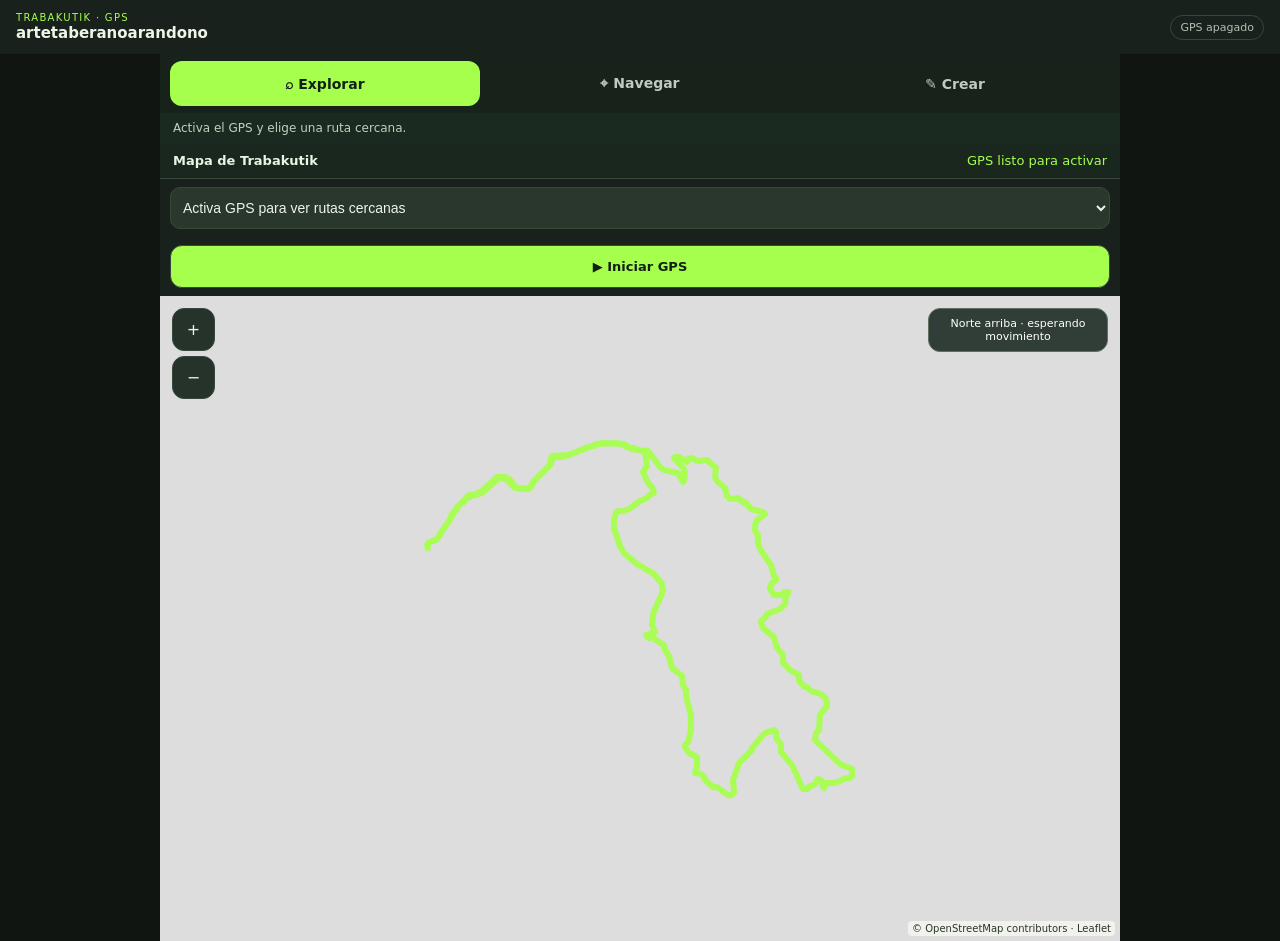
==== index.html @ 224fd943 "Rediseñar navegador móvil en Explorar, Navegar y Crear priorizando el mapa" ====
<!doctype html>
<html lang="es"><head><meta charset="utf-8"><meta name="viewport" content="width=device-width,initial-scale=1,viewport-fit=cover"><meta name="theme-color" content="#101512">
<title>Prototipo de navegación GPS · Trabakutik</title>
<link rel="stylesheet" href="vendor/leaflet/leaflet.css">
<style>
:root{font-family:system-ui,Arial,sans-serif;color:#eef5e8;background:#101512;--panel:#18211b;--line:#38463c;--accent:#a6ff4d;--muted:#b3c0b2}*{box-sizing:border-box}body{margin:0}button,input{font:inherit}button{cursor:pointer;min-height:43px;color:inherit;background:#26332a;border:1px solid var(--line);border-radius:12px;padding:9px 12px}button:focus-visible,input:focus-visible{outline:3px solid #ffad58}button[aria-pressed=true],.primary{background:var(--accent);color:#142013;font-weight:700}header{display:flex;align-items:center;justify-content:space-between;gap:12px;padding:12px 16px;background:var(--panel)}header strong{font-size:15px}header small{color:var(--accent);display:block;letter-spacing:.13em;font-size:10px}main{max-width:960px;margin:auto}.actions{display:flex;gap:8px;align-items:center;flex-wrap:wrap;padding:10px 12px}.actions label{font-size:13px;border:1px solid var(--line);padding:10px;border-radius:11px;cursor:pointer}.actions input{max-width:190px}.route-select{display:flex;align-items:center;gap:8px;flex-wrap:wrap;padding:10px 12px;background:var(--panel)}.route-select label{font-size:12px;color:var(--muted)}.route-select select{flex:1;min-width:170px;max-width:100%;padding:11px 8px;border-radius:10px;color:inherit;background:#29372d;border:1px solid var(--line)}.route-select button{font-size:12px}.drawbar{display:flex;align-items:center;gap:6px;flex-wrap:wrap;padding:7px 10px;background:#17241d}.drawbar button{font-size:13px;min-height:38px;padding:7px 9px}.drawbar button#drawStart{background:#a6ff4d;color:#142013;font-weight:700}.drawbar span{font-size:12px;color:#bed0ba}.drawbar.active{position:sticky;top:0;z-index:1200;border-bottom:1px solid #647a60}.drawbar.active #drawStart{background:#35513d;color:white}#map{height:65dvh;min-height:370px;background:#273c32;position:relative;overflow:hidden}#mapCanvas{width:100%;height:100%;transform-origin:center center;transition:transform .6s ease;will-change:transform}#mapCanvas .leaflet-control-zoom{display:none}#mapCanvas .leaflet-control-attribution{display:none}.map-overlays{position:absolute;inset:0;pointer-events:none;z-index:800}.map-overlays button{pointer-events:auto;min-width:43px}.map-zoom{position:absolute;left:12px;top:12px;display:grid;gap:5px}.map-bearing{position:absolute;right:12px;top:12px;background:#17241ddd;border:1px solid #60705e;border-radius:12px;padding:8px 11px;color:white;font-size:12px}.map-credit{position:absolute;right:5px;bottom:5px;background:#f4f4edee;color:#273627;font-size:10px;padding:2px 4px;border-radius:4px}#status{font-size:13px;margin:0;padding:10px 14px;background:#26372c}#status.warning{background:#573921;color:#ffe7bf}.stats{display:grid;grid-template-columns:repeat(3,1fr);gap:1px;background:var(--line)}.stat{background:var(--panel);padding:13px 6px;text-align:center}.stat strong{display:block;font-size:clamp(19px,4.4vw,29px);font-variant-numeric:tabular-nums}.stat span{font-size:11px;color:var(--muted)}nav{display:flex;gap:8px;padding:10px 12px}nav button{flex:1}.return-panel{padding:14px;background:#18211b;border-top:1px solid #415245}.return-panel h2{font-size:16px;margin:0 0 9px}.return-panel p{font-size:12px;color:#b3c0b2;line-height:1.5}.return-options{display:grid;gap:8px}.return-option{display:flex;justify-content:space-between;align-items:center;gap:12px;width:100%;text-align:left}.return-option small{display:block;color:#becabd}.return-option strong{white-space:nowrap}.return-option:disabled{opacity:.55;cursor:default}.return-option.selected{border-color:#ff9c3b}.return-panel .return-buttons{display:flex;gap:8px;margin-top:12px}.return-buttons button{flex:1}.section{padding:12px 15px 22px}.section h2{font-size:16px;margin:4px 0 10px}.secondary{color:var(--muted);font-size:12px;line-height:1.5}#profile{width:100%;height:166px;background:#202e24;border-radius:12px;touch-action:pan-y}#profile text{fill:#cbd6ca;font:11px system-ui}.details{display:grid;grid-template-columns:repeat(2,1fr);gap:10px}.details div{padding:12px;border:1px solid var(--line);border-radius:12px}.details span{display:block;font-size:12px;color:var(--muted)}.details b{font-size:20px}.hidden{display:none!important}.leaflet-container{font-family:inherit}.leaflet-control-attribution{font-size:10px!important}footer{padding:10px 15px 22px}.chip{padding:5px 9px;border:1px solid var(--line);border-radius:99px;font-size:11px;color:var(--muted)}@media(max-width:420px){header{padding:10px}header strong{font-size:13px}.actions{padding:8px}.stats{grid-template-columns:repeat(3,1fr)}.stat{padding:9px 4px}}@media(prefers-reduced-motion:reduce){*{scroll-behavior:auto!important}}
.toolbar{display:flex;align-items:center;gap:8px;padding:8px 12px;background:var(--panel)}.toolbar #center{margin-left:auto}.compact-menu{margin:0 12px 8px;background:var(--panel);border:1px solid var(--line);border-radius:15px;padding:0 10px}.compact-menu>summary{padding:12px 7px;cursor:pointer;font-weight:700;list-style:none}.compact-menu>summary::-webkit-details-marker{display:none}.compact-menu>summary:after{content:"⌄";float:right}.compact-menu[open]>summary:after{content:"⌃"}.compact-menu .actions{padding:7px 0 12px}.compact-menu .actions button{flex:1 1 auto}.stats .stat:nth-child(n+4){display:none}.more-stats[open] .stats .stat:nth-child(n+4){display:block}.more-stats>summary{padding:10px 15px;background:var(--panel);cursor:pointer;color:var(--muted);font-size:13px}.more-stats[open] .stats{grid-template-columns:repeat(3,1fr)}.return-panel{margin:0 12px 10px;border:1px solid var(--line);border-radius:14px}.return-panel:not([open]){padding:0 14px}.return-panel>summary{cursor:pointer;padding:12px 0;font-weight:700;list-style:none}.return-panel>summary:after{content:"⌄";float:right}.return-panel[open]>summary:after{content:"⌃"}.return-panel:not([open])>summary{padding:14px 0}.record-indicator{font-size:12px;color:var(--accent);font-weight:700}#status{font-size:12px;line-height:1.35}@media(max-width:420px){.toolbar button{padding:8px 10px}.stats .stat strong{font-size:23px}}

/* Rediseño móvil: tres modos, mapa protagonista */
body{background:#101512}main{position:relative}.app-tabs{display:grid;grid-template-columns:repeat(3,1fr);gap:5px;padding:7px 10px;background:#17221b}.app-tabs button{border:none;background:transparent;color:#bfcbbf;font-size:14px;font-weight:600;min-height:45px}.app-tabs button[aria-pressed=true]{color:#132015;background:#a6ff4d}.app-tabs button:focus-visible{outline:2px solid white}.mode-help{padding:8px 13px;font-size:12px;color:#bfd1bd;background:#1b2a20}.quick-info{display:flex;justify-content:space-between;gap:10px;padding:10px 13px;background:#19271f;border-bottom:1px solid #39483a;font-size:13px}.quick-info strong{color:#e7f6e3}.quick-info span{color:#a6ff4d}.route-select{padding:8px 10px}.route-select label{display:none}.route-select select{width:100%;font-size:14px}.route-select #nearby{display:none}.toolbar{padding:8px 10px;gap:6px}.toolbar button{min-width:0;flex:1;font-size:13px;padding:9px 7px}.toolbar #start{flex:1.6}.drawbar{display:none}.drawbar.active{display:flex;position:static;z-index:auto}.drawbar.active button{font-size:12px;padding:7px}.drawbar.active #drawStart{display:none}#map{height:calc(100dvh - 315px);min-height:390px}#mapCanvas{height:100%}.map-bearing{max-width:180px;font-size:11px;text-align:center}.stats{display:grid;grid-template-columns:repeat(3,1fr)}.stats .stat{padding:10px 5px}.stats .stat strong{font-size:21px}#status{padding:9px 12px;font-size:12px}main>nav,main>.return-panel,main>.section,main>footer{display:none}.mode-create .drawbar{display:flex;flex-wrap:wrap}.mode-create .drawbar #drawStart{display:none}.mode-create #map{height:calc(100dvh - 255px);min-height:420px}.mode-create .stats,.mode-create #status{display:none}.mode-create .toolbar{display:none}.mode-create .route-select{display:none}.mode-create .mode-help{display:block}.mode-create .drawbar{position:sticky;top:0;z-index:900}.mode-explore .stats{display:none}.mode-explore #map{height:calc(100dvh - 255px);min-height:420px}.mode-explore .toolbar #menuToggle{display:none}.mode-explore .toolbar #center{display:none}.mode-explore #status{display:none}.mode-navigate .mode-help{display:none}.mode-navigate #map{height:calc(100dvh - 325px);min-height:380px}.mode-navigate .route-select{display:none}.mode-explore #menuNav,.mode-create #menuNav{display:none!important}.more-panel{background:#18251c;padding:10px;border-top:1px solid #38493c}.more-panel>summary{padding:10px 4px;font-weight:600;cursor:pointer}.more-panel[open]>.advanced{display:block}.more-panel .advanced>nav,.more-panel .advanced>.return-panel,.more-panel .advanced>.section,.more-panel .advanced>footer{display:block}.more-panel .advanced>nav{display:flex}.more-panel .advanced>nav button{flex:1}.mode-create .more-panel,.mode-explore .more-panel{display:none}.mode-create .quick-info{display:none}.drawbar #drawInfo{order:4;width:100%;text-align:center}.drawbar button:disabled{opacity:.4}.leaflet-popup{max-width:220px} .leaflet-popup-content{font-size:12px} @media(max-width:420px){header{padding:9px 12px}header strong{font-size:13px}.app-tabs{padding:5px 8px}.mode-help{line-height:1.4}}
</style></head><body>
<header><div><small>TRABAKUTIK · GPS</small><strong id="routeName">Arteta · Berano Nagusi · Arandoño</strong></div><span class="chip" id="gpsLabel">GPS apagado</span></header>
<main id="appMain" class="mode-explore"><div class="app-tabs"><button id="modeExplore" aria-pressed="true">⌕ Explorar</button><button id="modeNavigate" aria-pressed="false">⌖ Navegar</button><button id="modeCreate" aria-pressed="false">✎ Crear</button></div><div class="mode-help" id="modeHelp">Activa el GPS y elige una ruta cercana.</div><div class="quick-info"><strong id="quickTitle">Mapa de Trabakutik</strong><span id="quickDistance">GPS listo para activar</span></div><div class="route-select"><label for="routeChoice">Ruta de Trabakutik</label><select id="routeChoice"><option value="">Activa GPS para buscar rutas cercanas</option></select><button id="nearby" disabled>Ver rutas cercanas</button></div><div class="toolbar"><button id="start" class="primary">▶ Iniciar GPS</button><button id="center">⌖ Centrar</button><button id="menuToggle" aria-expanded="false" aria-controls="menuNav">☰ Opciones</button></div>
<div id="menuNav" class="compact-menu hidden"><div class="actions"><button id="soundToggle" aria-pressed="true">🔊 Aviso sonoro: sí</button></div><div class="actions"><button id="stop" disabled>■ Detener GPS</button><label for="file">Cargar GPX <input type="file" accept=".gpx,application/gpx+xml,application/xml,text/xml" id="file"></label></div><div class="actions"><button id="record" class="primary">⏺ Grabar mi recorrido</button><button id="pauseRecord" class="hidden" disabled>Ⅱ Pausar grabación</button><button id="saveRecord" class="hidden" disabled>↓ Guardar GPX</button><span class="chip" id="recordInfo">0 puntos · 0,00 km</span></div></div><div class="drawbar" id="drawPanel"><button id="drawStart">✎ Crear track</button><button id="drawUndo" class="hidden" disabled>↶ Deshacer</button><button id="drawSave" class="hidden" disabled>↓ Guardar GPX</button><button id="drawFinish" class="hidden">✓ Listo</button><span id="drawInfo" role="status" class="hidden"></span><button id="drawClear" class="hidden">Borrar</button></div><div id="map" role="application" aria-label="Mapa de seguimiento de ruta"><div id="mapCanvas"></div><div class="map-overlays"><div class="map-zoom"><button id="mapPlus" aria-label="Acercar">+</button><button id="mapMinus" aria-label="Alejar">−</button></div><span class="map-bearing" id="bearingText">Norte arriba · esperando movimiento</span><span class="map-credit">© OpenStreetMap contributors · Leaflet</span></div></div>
<p id="status" role="status" aria-live="polite">Cargando track de ejemplo real…</p>
<div class="stats"><div class="stat"><strong id="covered">—</strong><span>km desde salida (GPX)</span></div><div class="stat"><strong id="remaining">—</strong><span>km restantes</span></div><div class="stat"><strong id="distance">—</strong><span>km de ruta</span></div><div class="stat"><strong id="up">—</strong><span>m ascenso estimado</span></div><div class="stat"><strong id="grade">—</strong><span>% pendiente del track</span></div><div class="stat"><strong id="speed">—</strong><span>km/h velocidad</span></div></div>
<details class="return-panel"><summary>↶ Volver al inicio</summary><p>Busca dos caminos sobre el GPX cargado. Pulsa uno de los resultados para ver el trayecto naranja. Aún no conecta rutas diferentes.</p><div class="return-buttons"><button id="findReturn" class="primary">Ver opciones de regreso</button><button id="clearReturn" disabled>Quitar alternativa</button></div><div id="returnBox" class="hidden"><p id="returnNote">Opciones de regreso</p><div class="return-options" id="returnOptions"></div><p><span style="color:#a6ff4d">━━</span> Original · <span style="color:#1685ff">━━</span> Recorrido · <span style="color:#ff9c3b">━━</span> Alternativa</p></div></details><details class="more-panel"><summary>Más información y herramientas</summary><div class="advanced"><nav><button id="showMap" aria-pressed="true">Mapa</button><button id="showProfile">Altimetría</button><button id="showData">Más datos</button></nav>
<section class="section" id="altimetry"><h2>Perfil de altitud</h2><svg viewBox="0 0 360 166" preserveAspectRatio="none" id="profile" role="img" aria-label="Perfil de elevación de la ruta"></svg><p class="secondary">El punto azul marca el progreso. El ascenso se estima suavizando la altitud del GPX; puede diferir del desnivel oficial de la ficha.</p></section>
<section class="section hidden" id="data"><h2>Datos de navegación</h2><div class="details"><div><span>Altitud del GPX</span><b id="elevation">—</b></div><div><span>Subida pendiente estimada</span><b id="upLeft">—</b></div><div><span>Bajada pendiente estimada</span><b id="downLeft">—</b></div><div><span>Distancia al track</span><b id="off">—</b></div><div><span>Precisión GPS</span><b id="accuracy">—</b></div><div><span>Tiempo transcurrido</span><b id="elapsed">—</b></div><div><span>Pendiente próxima (100 m)</span><b id="nextGrade">—</b></div><div><span>Velocidad media GPS</span><b id="avgSpeed">—</b></div></div><p class="secondary">Sin red pueden faltar las teselas del mapa, aunque el track cargado permanece visible mientras la página sigue abierta. El navegador no garantiza posición continua con la pantalla bloqueada. La grabación se conserva solo mientras esta página permanezca abierta: descarga el GPX antes de salir.</p></section>
<footer class="secondary">Prototipo técnico independiente. No usar como único sistema de orientación. Para navegar por el monte, llevar siempre el GPX guardado en un dispositivo de navegación fiable. El GPS requiere HTTPS y permiso de ubicación.</footer></div></details></main>
<script src="vendor/leaflet/leaflet.js"></script>
<script>
(()=>{'use strict';
const $=id=>document.getElementById(id), fmt=(n,d=1)=>Number.isFinite(n)?n.toFixed(d).replace('.',','):'—';
$('menuToggle').onclick=()=>{const menu=$('menuNav'),open=menu.classList.toggle('hidden')===false;$('menuToggle').setAttribute('aria-expanded',String(open));};document.querySelector('#menuNav').addEventListener('click',e=>{if(e.target.closest('button')&&e.target.id!=='file'){const keep=['saveRecord'];if(!keep.includes(e.target.id)&&e.target.id!=='record' || (e.target.id==='record'&&recording)){$('menuNav').classList.add('hidden');$('menuToggle').setAttribute('aria-expanded','false');}}});
const map=L.map('mapCanvas',{zoomControl:false}).setView([43.19,-2.55],12);
L.tileLayer('https://{s}.tile.openstreetmap.org/{z}/{x}/{y}.png',{maxZoom:19,attribution:'© OpenStreetMap contributors'}).addTo(map); // Solo carga en red; NO guardar teselas.
$('mapPlus').onclick=()=>map.zoomIn();$('mapMinus').onclick=()=>map.zoomOut();
let pts=[],cumulative=[],alt=[],total=0,gainLeft=[],lossLeft=[],track,completed,me,watch=null,started=0,last=null,progress=0,movement=0,speedSamples=0,follow=true,recording=false,recordPaused=false,recorded=[],recordLayer=null,recordDist=0,offCount=0,offAlert=false,returnLayer=null,returnMode=null,lastPos=null,previousFix=null,course=null,showCourse=true,mapBearing=0,allTracks=[],nearbyLayers=[],lastNearbyFix=null,nearbyRadius=3000,drawing=false,drawn=[],drawLine=null,drawDots=[],drawTrackIndex=-1,drawIndexes=[],previewIndex=null,previewMarker=null;const OFF_LIMIT=15,OFF_CONFIRMATIONS=3;let audioContext=null,soundEnabled=true,lastBeep=0;
const rad=Math.PI/180,EARTH=6371000;
function meters(a,b){const dy=(b.lat-a.lat)*rad,dx=(b.lng-a.lng)*rad;const q=Math.sin(dy/2)**2+Math.cos(a.lat*rad)*Math.cos(b.lat*rad)*Math.sin(dx/2)**2;return 2*EARTH*Math.asin(Math.min(1,Math.sqrt(q)));}
function msg(t,w=false){$('status').textContent=t;$('status').classList.toggle('warning',w)}
function set(id,text){$(id).textContent=text}
function segmentNearest(p,a,b){const xScale=111320*Math.cos(p.lat*rad),yScale=111320;const ax=(a.lng-p.lng)*xScale,ay=(a.lat-p.lat)*yScale,bx=(b.lng-p.lng)*xScale,by=(b.lat-p.lat)*yScale;const dx=bx-ax,dy=by-ay;const t=Math.max(0,Math.min(1,-(ax*dx+ay*dy)/(dx*dx+dy*dy||1)));return{t,d:Math.hypot(ax+t*dx,ay+t*dy)}}
function computeNearest(p){let best={d:Infinity,index:0,t:0};for(let i=0;i<pts.length-1;i++){const q=segmentNearest(p,pts[i],pts[i+1]);if(q.d<best.d)best={...q,index:i}}return best}
function drawProfile(){const svg=$('profile');if(!pts.length||!alt.some(Number.isFinite)){svg.replaceChildren();return}const vals=alt.filter(Number.isFinite),min=Math.min(...vals),max=Math.max(...vals),span=Math.max(1,max-min);const x=i=>25+310*cumulative[i]/total,y=i=>140-112*((Number.isFinite(alt[i])?alt[i]:min)-min)/span;let path='';const step=Math.max(1,Math.floor(pts.length/700));for(let i=0;i<pts.length;i+=step)path+=(path?' L':'M')+x(i).toFixed(1)+' '+y(i).toFixed(1);const last=pts.length-1;path+=' L'+x(last).toFixed(1)+' '+y(last).toFixed(1);const at=Math.max(0,Math.min(last,progress));const NS='http://www.w3.org/2000/svg';svg.replaceChildren();function el(tag,attrs,txt){const e=document.createElementNS(NS,tag);Object.entries(attrs).forEach(([k,v])=>e.setAttribute(k,v));if(txt)e.textContent=txt;svg.append(e)}el('path',{d:path,fill:'none',stroke:'#a6ff4d','stroke-width':2.7,'stroke-linejoin':'round'});el('line',{x1:x(at),y1:16,x2:x(at),y2:145,stroke:'#349cff','stroke-width':1.8,'stroke-dasharray':'4 3'});el('circle',{cx:x(at),cy:y(at),r:5,fill:'#349cff',stroke:'white','stroke-width':2});el('text',{x:5,y:15},Math.round(max)+' m');el('text',{x:5,y:155},Math.round(min)+' m');el('text',{x:277,y:159},fmt(total/1000)+' km')}
function load(xml,name){const doc=new DOMParser().parseFromString(xml,'application/xml');if(doc.querySelector('parsererror'))throw Error('Archivo GPX no válido');const nodes=[...doc.getElementsByTagName('*')].filter(n=>['trkpt','rtept'].includes(n.localName));const all=nodes.map(n=>{const e=[...n.children].find(c=>c.localName==='ele');return{lat:Number(n.getAttribute('lat')),lng:Number(n.getAttribute('lon')),ele:e?Number(e.textContent):NaN}}).filter(p=>Number.isFinite(p.lat)&&Number.isFinite(p.lng)&&Math.abs(p.lat)<=90&&Math.abs(p.lng)<=180);if(all.length<2)throw Error('El GPX no tiene un recorrido válido');if(all.length>150000)throw Error('GPX demasiado grande');pts=all;cumulative=[0];total=0;for(let i=1;i<pts.length;i++){total+=meters(pts[i-1],pts[i]);cumulative.push(total)}if(total<1)throw Error('El recorrido no tiene distancia');
alt=pts.map(p=>p.ele);const smoothed=alt.map((v,i)=>{const a=alt.slice(Math.max(0,i-3),Math.min(alt.length,i+4)).filter(Number.isFinite);return a.length?a.reduce((x,y)=>x+y,0)/a.length:NaN});
gainLeft=Array(pts.length).fill(0);lossLeft=Array(pts.length).fill(0);for(let i=pts.length-2;i>=0;i--){const delta=smoothed[i+1]-smoothed[i];gainLeft[i]=gainLeft[i+1]+(delta>1?delta:0);lossLeft[i]=lossLeft[i+1]+(delta< -1?-delta:0)}
if(track)map.removeLayer(track);if(completed)map.removeLayer(completed);track=L.polyline(pts.map(p=>[p.lat,p.lng]),{color:'#a6ff4d',weight:6,opacity:.94}).addTo(map);completed=L.polyline([],{color:'#1685ff',weight:6}).addTo(map);map.fitBounds(track.getBounds(),{padding:[35,35]});progress=0;offCount=0;offAlert=false;lastPos=null;clearReturn();drawProfile();set('distance',fmt(total/1000));set('remaining',fmt(total/1000));set('covered','0,0');set('up','0');set('upLeft',Math.round(gainLeft[0])+' m');set('downLeft',Math.round(lossLeft[0])+' m');set('grade','—');$('routeName').textContent=name||'Ruta GPX';msg('Track cargado. Pulsa «Iniciar GPS» para seguirlo.');}
function beepAlert(){if(!soundEnabled||!audioContext)return;try{if(audioContext.state==='suspended')audioContext.resume().catch(()=>{});const now=audioContext.currentTime;for(let i=0;i<3;i++){const t=now+i*.34,o=audioContext.createOscillator(),g=audioContext.createGain();o.type='sine';o.frequency.value=900;g.gain.setValueAtTime(.001,t);g.gain.exponentialRampToValueAtTime(.16,t+.025);g.gain.exponentialRampToValueAtTime(.001,t+.20);o.connect(g);g.connect(audioContext.destination);o.start(t);o.stop(t+.22)}}catch(e){}}
function unlockAudio(){if(!audioContext){try{audioContext=new (window.AudioContext||window.webkitAudioContext)()}catch(e){soundEnabled=false;$('soundToggle').textContent='🔇 Audio no disponible';return}}audioContext.resume().catch(()=>{})}
$('soundToggle').onclick=()=>{soundEnabled=!soundEnabled;$('soundToggle').textContent=soundEnabled?'🔊 Aviso sonoro: sí':'🔇 Aviso sonoro: no';$('soundToggle').setAttribute('aria-pressed',String(soundEnabled));if(soundEnabled)unlockAudio()};
function update(pos){const p={lat:pos.coords.latitude,lng:pos.coords.longitude};if(allTracks.length&&(!lastNearbyFix||meters(lastNearbyFix,p)>150)){refreshNearby(p);lastNearbyFix=p;}if(!pts.length){lastPos=p;$('quickDistance').textContent='GPS activo';set('gpsLabel','GPS activo');$('start').textContent='● GPS activo';map.panTo([p.lat,p.lng],{animate:false});msg('GPS activo. Elige una de las rutas cercanas para navegar.');return;}
const previous=previousFix;const moved=previous?meters(previous,p):0;
if(Number.isFinite(pos.coords.heading)&&pos.coords.heading>=0&&pos.coords.speed>=0.7)course=pos.coords.heading;
else if(previous&&moved>8&&pos.coords.accuracy<=20&&previous.accuracy<=20){const a=previous.lat*rad,b=p.lat*rad,d=(p.lng-previous.lng)*rad;course=(Math.atan2(Math.sin(d)*Math.cos(b),Math.cos(a)*Math.sin(b)-Math.sin(a)*Math.cos(b)*Math.cos(d))*180/Math.PI+360)%360;}
if(!previous||moved>5)previousFix={...p,accuracy:pos.coords.accuracy};
lastPos=p;
if(follow&&!drawing&&Number.isFinite(course)&&pos.coords.accuracy<=25&&((pos.coords.speed||0)>=0.7||moved>8)){
 const diff=((course-mapBearing+540)%360)-180;
 if(Math.abs(diff)>3)mapBearing=(mapBearing+diff*.45+360)%360;
 $('mapCanvas').style.transform='rotate('+(-mapBearing)+'deg) scale(1.48)';
 $('bearingText').textContent='↑ Sentido de marcha';
} else if(!Number.isFinite(course)){$('bearingText').textContent='Norte arriba · esperando movimiento'}
const near=computeNearest(p);const current=cumulative[near.index]+near.t*(cumulative[near.index+1]-cumulative[near.index]);const i=near.index;progress=i;const nearIdx=Math.min(pts.length-1,i+1);const aheadDist=current+100;let j=nearIdx;while(j<pts.length-1&&cumulative[j]<aheadDist)j++;const gradient=Number.isFinite(alt[i])&&Number.isFinite(alt[j])&&cumulative[j]>current+15?100*(alt[j]-alt[i])/(cumulative[j]-current):NaN;
set('covered',fmt(current/1000));set('remaining',fmt((total-current)/1000));set('up',Math.round(gainLeft[0]-gainLeft[i]));set('grade',fmt(gradient,0));set('nextGrade',fmt(gradient,0)+' %');set('elevation',Number.isFinite(alt[i])?Math.round(alt[i])+' m':'—');set('upLeft',Math.round(gainLeft[i])+' m');set('downLeft',Math.round(lossLeft[i])+' m');set('off',Math.round(near.d)+' m');$('quickDistance').textContent='Track a '+Math.round(near.d)+' m';set('accuracy',Math.round(pos.coords.accuracy)+' m');set('speed',Number.isFinite(pos.coords.speed)?fmt(pos.coords.speed*3.6):'—');set('elapsed',Math.round((Date.now()-started)/60000)+' min');if(Number.isFinite(pos.coords.speed)){movement+=pos.coords.speed*3.6;speedSamples++}set('avgSpeed',speedSamples?fmt(movement/speedSamples)+' km/h':'—');const headingVisible=showCourse&&Number.isFinite(course);
const arrow='<div style="width:38px;height:38px;display:grid;place-items:center;transform:rotate('+ (headingVisible?course-mapBearing:0) +'deg)"><svg width="35" height="35" viewBox="0 0 35 35" xmlns="http://www.w3.org/2000/svg"><circle cx="17.5" cy="17.5" r="14" fill="#1685ff" fill-opacity=".2"/><circle cx="17.5" cy="17.5" r="9" fill="#1685ff" stroke="white" stroke-width="2.8"/>'+(headingVisible?'<path d="M17.5 0L10 14L17.5 11L25 14Z" fill="#1685ff" stroke="white" stroke-width="1.2"/>':'')+'</svg></div>';
const markerIcon=L.divIcon({html:arrow,className:'',iconSize:[38,38],iconAnchor:[19,19]});
if(!me)me=L.marker([p.lat,p.lng],{icon:markerIcon,zIndexOffset:1000}).addTo(map);else{me.setLatLng([p.lat,p.lng]);me.setIcon(markerIcon)}completed.setLatLngs(pts.slice(0,i+1).concat([{lat:pts[i].lat+(pts[i+1].lat-pts[i].lat)*near.t,lng:pts[i].lng+(pts[i+1].lng-pts[i].lng)*near.t}]));if(follow&&!drawing)map.panTo([p.lat,p.lng],{animate:false});drawProfile();const unreliable=pos.coords.accuracy>15;if(unreliable){offCount=0;msg('Precisión GPS insuficiente (±'+Math.round(pos.coords.accuracy)+' m). No se puede confirmar una desviación de 15 m.',true);set('gpsLabel','GPS impreciso')}else{if(near.d>OFF_LIMIT){offCount++;if(offCount>=OFF_CONFIRMATIONS&&!offAlert){offAlert=true;beepAlert()}}else{offCount=0;offAlert=false}if(offAlert){msg('Fuera de ruta: a '+Math.round(near.d)+' m del track (límite 15 m). Revisa el mapa.',true);set('gpsLabel','Fuera de ruta')}else{msg(near.d>OFF_LIMIT?'Comprobando posible desviación de '+Math.round(near.d)+' m…':'GPS activo · Sobre el track (aproximadamente).');set('gpsLabel','GPS activo');$('start').textContent='● GPS activo'}}}


function gpxExport(){const esc=t=>String(t).replaceAll('&','&amp;').replaceAll('<','&lt;').replaceAll('>','&gt;');const lines=recorded.map(p=>'<trkpt lat="'+p.lat+'" lon="'+p.lng+'">'+(p.ele===null?'':'<ele>'+p.ele+'</ele>')+'<time>'+esc(p.time)+'</time></trkpt>').join('');return '<?xml version="1.0" encoding="UTF-8"?>\n<gpx version="1.1" creator="Trabakutik GPS pruebas" xmlns="http://www.topografix.com/GPX/1/1"><metadata><name>Recorrido realizado</name></metadata><trk><name>Recorrido realizado</name><trkseg>'+lines+'</trkseg></trk></gpx>';}
$('record').onclick=()=>{if(!recording){if(watch===null){msg('Primero pulsa Iniciar GPS y concede permiso de ubicación.',true);return}if(recorded.length&& !confirm('¿Empezar otra grabación? Descarga primero la anterior para no perderla.'))return;recorded=[];recordDist=0;if(recordLayer){map.removeLayer(recordLayer);recordLayer=null}recording=true;recordPaused=false;$('record').textContent='■ Finalizar grabación';$('pauseRecord').disabled=true;$('saveRecord').classList.add('hidden');$('saveRecord').disabled=true;$('recordInfo').textContent='0 puntos · 0,00 km';msg('Grabando recorrido GPS real. Mantén esta página abierta y la pantalla activa.');}else{recording=false;recordPaused=false;$('record').textContent='⏺ Nueva grabación';$('pauseRecord').disabled=true;$('saveRecord').disabled=recorded.length<2;$('saveRecord').classList.remove('hidden');$('menuNav').classList.remove('hidden');$('menuToggle').setAttribute('aria-expanded','true');msg(recorded.length>=2?'Grabación terminada. Ahora puedes pulsar «Guardar GPX».':'Grabación terminada, pero faltan puntos para crear un GPX.');}};
$('pauseRecord').onclick=()=>{recordPaused=!recordPaused;$('pauseRecord').textContent=recordPaused?'▶ Reanudar grabación':'Ⅱ Pausar grabación';msg(recordPaused?'Grabación pausada.':'Grabación reanudada.');};
$('saveRecord').onclick=()=>{if(recorded.length<2)return;const blob=new Blob([gpxExport()],{type:'application/gpx+xml;charset=utf-8'}),url=URL.createObjectURL(blob),a=document.createElement('a');a.href=url;a.download='trabakutik-recorrido-'+new Date().toISOString().slice(0,10)+'.gpx';document.body.append(a);a.click();a.remove();setTimeout(()=>URL.revokeObjectURL(url),60000);msg('Descarga GPX iniciada. Comprueba la carpeta Descargas del móvil.');};
window.addEventListener('beforeunload',e=>{if(recording&&recorded.length){e.preventDefault();e.returnValue='';}});


function snapDrawPoint(p){
 let found=null;
 const chosen=Number($('routeChoice').value);
 const only=drawTrackIndex>=0?drawTrackIndex:(Number.isInteger(chosen)&&$('routeChoice').value!==''?chosen:-1);
 for(let n=0;n<allTracks.length;n++){
  if(only>=0&&n!==only)continue;
  const arr=allTracks[n].points;
  const touch=map.latLngToContainerPoint([p.lat,p.lng]);
  for(let i=0;i<arr.length;i++){
   const pixel=map.latLngToContainerPoint([arr[i][0],arr[i][1]]);
   const distance=touch.distanceTo(pixel);
   if(distance<=48&&(!found||distance<found.distance))found={n,i,distance};
  }
 }
 return found;
}
function clearPreview(){previewIndex=null;if(previewMarker){map.removeLayer(previewMarker);previewMarker=null}}
function previewDraw(p){
 if(!allTracks.length){msg('No se han cargado las rutas.',true);return}
 const hit=snapDrawPoint(p);
 if(!hit){msg('Toca más cerca de una línea de Trabakutik. Puedes ampliar el mapa.',true);return}
 if(drawTrackIndex<0)drawTrackIndex=hit.n;
 if(drawIndexes.at(-1)===hit.i)return;
 drawIndexes.push(hit.i);rebuildDrawn();
 msg('Punto azul añadido. Toca otro lugar del recorrido para continuar.');
}
function drawUpdate(){
 if(drawLine)map.removeLayer(drawLine);drawDots.forEach(x=>map.removeLayer(x));drawDots=[];
 if(drawn.length)drawLine=L.polyline(drawn,{color:'#1685ff',weight:5,opacity:.95}).addTo(map);else drawLine=null;
 for(const i of drawIndexes){const p=allTracks[drawTrackIndex]?.points[i];if(p)drawDots.push(L.circleMarker([p[0],p[1]],{radius:7,fillColor:'#1685ff',fillOpacity:1,color:'white',weight:2}).addTo(map))}
 $('drawUndo').disabled=drawIndexes.length===0;$('drawClear').disabled=drawIndexes.length===0;$('drawSave').disabled=drawn.length<2;
 let d=0;for(let i=1;i<drawn.length;i++)d+=meters({lat:drawn[i-1][0],lng:drawn[i-1][1]},{lat:drawn[i][0],lng:drawn[i][1]});
 $('drawInfo').textContent=drawIndexes.length+' puntos · '+fmt(d/1000,2)+' km';
}
function rebuildDrawn(){
 drawn=[];if(drawTrackIndex<0||!drawIndexes.length){drawUpdate();return}
 const points=allTracks[drawTrackIndex].points;drawn.push(points[drawIndexes[0]].slice(0,2));
 for(let i=1;i<drawIndexes.length;i++){const from=drawIndexes[i-1],to=drawIndexes[i],dir=from<=to?1:-1;for(let j=from+dir;dir>0?j<=to:j>=to;j+=dir)drawn.push(points[j].slice(0,2))}
 drawUpdate();
}
function startDrawing(){
 drawing=true;follow=false;map.closePopup();nearbyLayers.forEach(l=>{l.closePopup();l.off('click');l.options.interactive=false});map.dragging.enable();$('mapCanvas').style.transform='none';$('bearingText').textContent='Dibujando sobre tus rutas';
 $('drawPanel').classList.add('active');
 for(const id of ['drawUndo','drawSave','drawFinish','drawInfo','drawClear'])$(id).classList.remove('hidden');
 $('drawStart').textContent='● Dibujando';
 msg('Toca tus rutas en el mapa para añadir bolitas azules. Cada toque añade un punto.');
}
$('drawStart').onclick=()=>{if(!drawing)startDrawing();else msg('Dibujo activo: toca el track para añadir puntos.')};
map.on('click',e=>{if(drawing){map.closePopup();previewDraw(e.latlng)}});
$('drawUndo').onclick=()=>{clearPreview();drawIndexes.pop();if(!drawIndexes.length)drawTrackIndex=-1;rebuildDrawn()};
$('drawClear').onclick=()=>{if(drawIndexes.length&&!confirm('¿Borrar los puntos del trazado?'))return;drawing=false;clearPreview();drawIndexes=[];drawTrackIndex=-1;rebuildDrawn();$('drawPanel').classList.remove('active');$('drawStart').textContent='✎ Crear track';for(const id of ['drawUndo','drawSave','drawFinish','drawInfo','drawClear'])$(id).classList.add('hidden')};
$('drawFinish').onclick=()=>{drawing=false;clearPreview();nearbyLayers.forEach(l=>{l.options.interactive=true;l.on('click',()=>l.openPopup())});$('drawPanel').classList.remove('active');$('drawStart').textContent='✎ Crear track';$('drawFinish').classList.add('hidden');drawUpdate();msg('Trazado terminado sobre la ruta seleccionada. Puedes guardarlo en GPX.')};
$('drawSave').onclick=()=>{if(drawn.length<2)return;const xml='<?xml version="1.0" encoding="UTF-8"?>\n<gpx xmlns="http://www.topografix.com/GPX/1/1" version="1.1" creator="Trabakutik"><trk><name>Track manual sin verificar</name><trkseg>'+drawn.map(p=>'<trkpt lat="'+p[0]+'" lon="'+p[1]+'"/>').join('')+'</trkseg></trk></gpx>';const url=URL.createObjectURL(new Blob([xml],{type:'application/gpx+xml'}));const a=document.createElement('a');a.href=url;a.download='trabakutik-track-manual.gpx';document.body.append(a);a.click();a.remove();setTimeout(()=>URL.revokeObjectURL(url),60000);msg('Descarga del track manual iniciada. Comprueba la carpeta Descargas.')};

function clearReturn(){if(returnLayer){map.removeLayer(returnLayer);returnLayer=null}returnMode=null;$('returnBox').classList.add('hidden');$('clearReturn').disabled=true;if(track)track.setStyle({opacity:.94})}
function returnOption(label,description,distance,coordinates,kind){const b=document.createElement('button');b.className='return-option';const text=document.createElement('span');const title=document.createElement('b');title.textContent=label;const small=document.createElement('small');small.textContent=description;text.append(title,small);const km=document.createElement('strong');km.textContent=fmt(distance/1000)+' km';b.append(text,km);b.onclick=()=>{if(returnLayer)map.removeLayer(returnLayer);returnLayer=L.polyline(coordinates,{color:'#ff9c3b',weight:7,opacity:1,lineJoin:'round'}).addTo(map);returnMode=kind;track.setStyle({opacity:.4});$('clearReturn').disabled=false;for(const item of $('returnOptions').children)item.classList.remove('selected');b.classList.add('selected');map.fitBounds(returnLayer.getBounds(),{padding:[32,32]});msg('REGRESO EN NARANJA: es una vista previa. Ruta principal en verde; pulsa «Quitar alternativa» para volver a verla completa.');$('returnNote').textContent='Vista previa naranja en el mapa. Esta opción no cambia el seguimiento GPS activo. Usa el mapa para comprobar el trazado.';};return b}
$('findReturn').onclick=()=>{if(pts.length<2){msg('Primero carga un track.',true);return}const p=lastPos||pts[Math.max(0,progress)],near=computeNearest(p),i=near.index,t=near.t,pt={lat:pts[i].lat+(pts[i+1].lat-pts[i].lat)*t,lng:pts[i].lng+(pts[i+1].lng-pts[i].lng)*t};const walked=[pt,...pts.slice(0,i+1).reverse()].map(q=>[q.lat,q.lng]),distanceBack=cumulative[i]+t*(cumulative[i+1]-cumulative[i])+near.d;const options=$('returnOptions');options.replaceChildren();options.append(returnOption('1. Regresar por el track','Retroceder por la ruta en sentido contrario',distanceBack,walked,'reverse'));const loop=meters(pts[0],pts[pts.length-1])<=30;if(loop){const forward=[pt,...pts.slice(i+1)].map(q=>[q.lat,q.lng]);options.append(returnOption('2. Terminar el circuito','Seguir el track hasta la salida',total-(distanceBack-near.d),forward,'forward'))}const note=$('returnNote');note.textContent='Elige una opción de abajo: se dibujará EN NARANJA sobre el mapa. Son dos formas de volver por ESTE GPX, no atajos entre rutas. La distancia se calcula desde el punto del GPX más cercano al GPS, no desde tu ubicación exacta. Si estás fuera del track, primero debes regresar a él por un acceso comprobado.';$('returnBox').classList.remove('hidden');$('returnBox').scrollIntoView({behavior:'smooth',block:'nearest'});};
$('clearReturn').onclick=clearReturn;

$('start').onclick=()=>{if(!navigator.geolocation){msg('Este navegador no permite geolocalización.',true);return}unlockAudio();started=Date.now();$('start').textContent='◌ Buscando señal…';$('start').disabled=true;$('stop').disabled=false;set('gpsLabel','Buscando GPS');watch=navigator.geolocation.watchPosition(update,e=>{msg('No se ha podido obtener la ubicación: '+e.message,true);set('gpsLabel','Sin GPS');$('start').disabled=false;$('start').textContent='▶ Reintentar GPS';$('stop').disabled=true;if(watch!==null){navigator.geolocation.clearWatch(watch);watch=null}},{enableHighAccuracy:true,maximumAge:1000,timeout:20000})};
$('stop').onclick=()=>{if(watch!==null)navigator.geolocation.clearWatch(watch);watch=null;$('stop').disabled=true;$('start').disabled=false;set('gpsLabel','GPS detenido');if(recording){recording=false;recordPaused=false;$('record').textContent='⏺ Nueva grabación';$('pauseRecord').disabled=true;$('saveRecord').disabled=recorded.length<2;$('saveRecord').classList.remove('hidden');}$('start').textContent='▶ Iniciar GPS';msg('Seguimiento detenido.')};
$('center').onclick=()=>{follow=true;if(me)map.panTo(me.getLatLng());else if(track)map.fitBounds(track.getBounds())};

map.on('dragstart',()=>follow=false);
$('file').onchange=async e=>{const f=e.target.files[0];if(!f)return;try{load(await f.text(),f.name.replace(/\.gpx$/i,''))}catch(err){msg(err.message,true)}};
function show(section){$('altimetry').classList.toggle('hidden',section==='map'||section==='data');$('data').classList.toggle('hidden',section!=='data');for(const [id,value] of [['showMap','map'],['showProfile','profile'],['showData','data']])$(id).setAttribute('aria-pressed',String(value===section));}
$('showMap').onclick=()=>show('map');$('showProfile').onclick=()=>show('profile');$('showData').onclick=()=>show('data');show('profile');

function refreshNearby(p){
 const select=$('routeChoice'),prior=select.value,selected=Number(prior);
 const near=[];
 for(let i=0;i<allTracks.length;i++){
  const t=allTracks[i];let best=Infinity;
  for(const q of t.points){const d=meters(p,{lat:q[0],lng:q[1]});if(d<best)best=d;}
  if(best<=nearbyRadius)near.push({i,d:best});
 }
 near.sort((a,b)=>a.d-b.d);
 select.replaceChildren();
 const hint=document.createElement('option');hint.value='';hint.textContent=near.length?near.length+' rutas a menos de 3 km · elige una':'No hay rutas en 3 km';select.append(hint);
 for(const x of near){const option=document.createElement('option');option.value=String(x.i);option.textContent=(x.d<1000?Math.round(x.d)+' m':fmt(x.d/1000)+' km')+' · '+allTracks[x.i].href.replace(/\.html$/,'').replaceAll('-',' ');select.append(option)}
 if(prior!==''&&near.some(x=>x.i===selected))select.value=prior;
 else select.value='';
}
function escapeXML(t){return String(t).replaceAll('&','&amp;').replaceAll('<','&lt;').replaceAll('>','&gt;')}
function chooseIndexedTrack(t){
 // Mantener el GPS activo al cambiar de ruta.
 nearbyLayers.forEach(l=>map.removeLayer(l));nearbyLayers=[];
 const xml='<?xml version="1.0"?><gpx><trk><trkseg>'+t.points.map(p=>'<trkpt lat="'+p[0]+'" lon="'+p[1]+'">'+(Number.isFinite(p[2])?'<ele>'+p[2]+'</ele>':'')+'</trkpt>').join('')+'</trkseg></trk></gpx>';
 load(xml,t.href.replace(/\.html$/,'').replaceAll('-',' '));
 $('routeName').textContent=t.href.replace(/\.html$/,'').replaceAll('-',' ');$('quickTitle').textContent='Ruta seleccionada';$('routeChoice').value=String(allTracks.indexOf(t));
 $('nearby').disabled=false;
 msg('Ruta del índice cargada. Es un trazado simplificado para explorar; la altimetría puede no estar disponible. Verifica el GPX original para navegar.');
}
$('routeChoice').onchange=()=>{const value=$('routeChoice').value;if(value==='')return;const t=allTracks[Number(value)];if(t){chooseIndexedTrack(t);setAppMode('navigate')}};
$('nearby').onclick=()=>{
 if(!pts.length||!allTracks.length)return;
 if(nearbyLayers.length){nearbyLayers.forEach(l=>map.removeLayer(l));nearbyLayers=[];$('nearby').textContent='Ver rutas cercanas';msg('Rutas cercanas ocultadas.');return}
 const selected=Number($('routeChoice').value);
 const current=pts.filter((_,i)=>i%Math.max(1,Math.floor(pts.length/80))===0);
 const candidates=[];
 for(let n=0;n<allTracks.length;n++){
  if(n===selected)continue;
  const t=allTracks[n];let close=false;
  const arr=t.points;
  for(let j=0;j<arr.length&&!close;j+=Math.max(1,Math.floor(arr.length/100))){
   const q={lat:arr[j][0],lng:arr[j][1]};
   for(const p of current){if(meters(p,q)<90){close=true;break}}
  }
  if(close)candidates.push(t)
 }
 for(const t of candidates){
  const l=L.polyline(t.points.map(p=>[p[0],p[1]]),{color:'#ff9c3b',weight:3,opacity:.65,dashArray:'6 7',interactive:true}).addTo(map);
  l.bindPopup('Ruta cercana: '+escapeXML(t.href.replace(/\.html$/,''))+'<br>Proximidad NO confirma un cruce transitable');if(drawing){l.off('click');l.options.interactive=false}
  nearbyLayers.push(l)
 }
 $('nearby').textContent='Ocultar rutas cercanas';
 msg(candidates.length+' rutas próximas dibujadas en naranja discontinuo. Solo son referencias: aún NO son atajos comprobados.');
};
fetch('data/trailhead.json').then(r=>{if(!r.ok)throw Error('No se pudo cargar el índice');return r.json()}).then(data=>{
 allTracks=data.tracks.filter(t=>Array.isArray(t.points)&&t.points.length>1);
 if(lastPos)refreshNearby(lastPos);else $('routeChoice').innerHTML='<option value="">Activa GPS para ver rutas cercanas</option>';
 $('nearby').disabled=false;
}).catch(e=>msg('Índice de rutas: '+e.message,true));


function setAppMode(mode){
 const root=$('appMain');root.classList.remove('mode-explore','mode-navigate','mode-create');root.classList.add('mode-'+mode);
 for(const key of ['Explore','Navigate','Create'])$('mode'+key).setAttribute('aria-pressed',String(key.toLowerCase()===mode));
 $('menuNav').classList.add('hidden');$('menuToggle').setAttribute('aria-expanded','false');
 if(mode==='create'){
  map.closePopup();nearbyLayers.forEach(l=>{l.closePopup();l.off('click');l.options.interactive=false});
  if(!drawing)startDrawing();
  $('modeHelp').textContent='Toca los tracks para marcar puntos azules. Usa Deshacer o Guardar GPX.';
 }else{
  drawing=false;
  $('drawPanel').classList.remove('active');
  $('modeHelp').textContent='Activa el GPS y elige una ruta cercana.';
  nearbyLayers.forEach(l=>{l.options.interactive=true});
 }
 setTimeout(()=>map.invalidateSize({pan:false}),40);
}
$('modeExplore').onclick=()=>setAppMode('explore');
$('modeNavigate').onclick=()=>setAppMode('navigate');
$('modeCreate').onclick=()=>setAppMode('create');

const supplied=new URLSearchParams(location.search).get('gpx');let path='src/artetaberanoarandono.gpx';if(supplied&&/^[\w-]+\.gpx$/.test(supplied))path='src/'+supplied;
fetch(path).then(r=>{if(!r.ok)throw Error('No se encontró el GPX. Cárgalo desde tu móvil.');return r.text()}).then(s=>load(s,path.split('/').pop().replace('.gpx',''))).catch(e=>msg(e.message,true));
})();
</script></body></html>
---- vendor/leaflet/leaflet.css ----
/* required styles */

.leaflet-pane,
.leaflet-tile,
.leaflet-marker-icon,
.leaflet-marker-shadow,
.leaflet-tile-container,
.leaflet-pane > svg,
.leaflet-pane > canvas,
.leaflet-zoom-box,
.leaflet-image-layer,
.leaflet-layer {
	position: absolute;
	left: 0;
	top: 0;
	}
.leaflet-container {
	overflow: hidden;
	}
.leaflet-tile,
.leaflet-marker-icon,
.leaflet-marker-shadow {
	-webkit-user-select: none;
	   -moz-user-select: none;
	        user-select: none;
	  -webkit-user-drag: none;
	}
/* Prevents IE11 from highlighting tiles in blue */
.leaflet-tile::selection {
	background: transparent;
}
/* Safari renders non-retina tile on retina better with this, but Chrome is worse */
.leaflet-safari .leaflet-tile {
	image-rendering: -webkit-optimize-contrast;
	}
/* hack that prevents hw layers "stretching" when loading new tiles */
.leaflet-safari .leaflet-tile-container {
	width: 1600px;
	height: 1600px;
	-webkit-transform-origin: 0 0;
	}
.leaflet-marker-icon,
.leaflet-marker-shadow {
	display: block;
	}
/* .leaflet-container svg: reset svg max-width decleration shipped in Joomla! (joomla.org) 3.x */
/* .leaflet-container img: map is broken in FF if you have max-width: 100% on tiles */
.leaflet-container .leaflet-overlay-pane svg {
	max-width: none !important;
	max-height: none !important;
	}
.leaflet-container .leaflet-marker-pane img,
.leaflet-container .leaflet-shadow-pane img,
.leaflet-container .leaflet-tile-pane img,
.leaflet-container img.leaflet-image-layer,
.leaflet-container .leaflet-tile {
	max-width: none !important;
	max-height: none !important;
	width: auto;
	padding: 0;
	}

.leaflet-container img.leaflet-tile {
	/* See: https://bugs.chromium.org/p/chromium/issues/detail?id=600120 */
	mix-blend-mode: plus-lighter;
}

.leaflet-container.leaflet-touch-zoom {
	-ms-touch-action: pan-x pan-y;
	touch-action: pan-x pan-y;
	}
.leaflet-container.leaflet-touch-drag {
	-ms-touch-action: pinch-zoom;
	/* Fallback for FF which doesn't support pinch-zoom */
	touch-action: none;
	touch-action: pinch-zoom;
}
.leaflet-container.leaflet-touch-drag.leaflet-touch-zoom {
	-ms-touch-action: none;
	touch-action: none;
}
.leaflet-container {
	-webkit-tap-highlight-color: transparent;
}
.leaflet-container a {
	-webkit-tap-highlight-color: rgba(51, 181, 229, 0.4);
}
.leaflet-tile {
	filter: inherit;
	visibility: hidden;
	}
.leaflet-tile-loaded {
	visibility: inherit;
	}
.leaflet-zoom-box {
	width: 0;
	height: 0;
	-moz-box-sizing: border-box;
	     box-sizing: border-box;
	z-index: 800;
	}
/* workaround for https://bugzilla.mozilla.org/show_bug.cgi?id=888319 */
.leaflet-overlay-pane svg {
	-moz-user-select: none;
	}

.leaflet-pane         { z-index: 400; }

.leaflet-tile-pane    { z-index: 200; }
.leaflet-overlay-pane { z-index: 400; }
.leaflet-shadow-pane  { z-index: 500; }
.leaflet-marker-pane  { z-index: 600; }
.leaflet-tooltip-pane   { z-index: 650; }
.leaflet-popup-pane   { z-index: 700; }

.leaflet-map-pane canvas { z-index: 100; }
.leaflet-map-pane svg    { z-index: 200; }

.leaflet-vml-shape {
	width: 1px;
	height: 1px;
	}
.lvml {
	behavior: url(#default#VML);
	display: inline-block;
	position: absolute;
	}


/* control positioning */

.leaflet-control {
	position: relative;
	z-index: 800;
	pointer-events: visiblePainted; /* IE 9-10 doesn't have auto */
	pointer-events: auto;
	}
.leaflet-top,
.leaflet-bottom {
	position: absolute;
	z-index: 1000;
	pointer-events: none;
	}
.leaflet-top {
	top: 0;
	}
.leaflet-right {
	right: 0;
	}
.leaflet-bottom {
	bottom: 0;
	}
.leaflet-left {
	left: 0;
	}
.leaflet-control {
	float: left;
	clear: both;
	}
.leaflet-right .leaflet-control {
	float: right;
	}
.leaflet-top .leaflet-control {
	margin-top: 10px;
	}
.leaflet-bottom .leaflet-control {
	margin-bottom: 10px;
	}
.leaflet-left .leaflet-control {
	margin-left: 10px;
	}
.leaflet-right .leaflet-control {
	margin-right: 10px;
	}


/* zoom and fade animations */

.leaflet-fade-anim .leaflet-popup {
	opacity: 0;
	-webkit-transition: opacity 0.2s linear;
	   -moz-transition: opacity 0.2s linear;
	        transition: opacity 0.2s linear;
	}
.leaflet-fade-anim .leaflet-map-pane .leaflet-popup {
	opacity: 1;
	}
.leaflet-zoom-animated {
	-webkit-transform-origin: 0 0;
	    -ms-transform-origin: 0 0;
	        transform-origin: 0 0;
	}
svg.leaflet-zoom-animated {
	will-change: transform;
}

.leaflet-zoom-anim .leaflet-zoom-animated {
	-webkit-transition: -webkit-transform 0.25s cubic-bezier(0,0,0.25,1);
	   -moz-transition:    -moz-transform 0.25s cubic-bezier(0,0,0.25,1);
	        transition:         transform 0.25s cubic-bezier(0,0,0.25,1);
	}
.leaflet-zoom-anim .leaflet-tile,
.leaflet-pan-anim .leaflet-tile {
	-webkit-transition: none;
	   -moz-transition: none;
	        transition: none;
	}

.leaflet-zoom-anim .leaflet-zoom-hide {
	visibility: hidden;
	}


/* cursors */

.leaflet-interactive {
	cursor: pointer;
	}
.leaflet-grab {
	cursor: -webkit-grab;
	cursor:    -moz-grab;
	cursor:         grab;
	}
.leaflet-crosshair,
.leaflet-crosshair .leaflet-interactive {
	cursor: crosshair;
	}
.leaflet-popup-pane,
.leaflet-control {
	cursor: auto;
	}
.leaflet-dragging .leaflet-grab,
.leaflet-dragging .leaflet-grab .leaflet-interactive,
.leaflet-dragging .leaflet-marker-draggable {
	cursor: move;
	cursor: -webkit-grabbing;
	cursor:    -moz-grabbing;
	cursor:         grabbing;
	}

/* marker & overlays interactivity */
.leaflet-marker-icon,
.leaflet-marker-shadow,
.leaflet-image-layer,
.leaflet-pane > svg path,
.leaflet-tile-container {
	pointer-events: none;
	}

.leaflet-marker-icon.leaflet-interactive,
.leaflet-image-layer.leaflet-interactive,
.leaflet-pane > svg path.leaflet-interactive,
svg.leaflet-image-layer.leaflet-interactive path {
	pointer-events: visiblePainted; /* IE 9-10 doesn't have auto */
	pointer-events: auto;
	}

/* visual tweaks */

.leaflet-container {
	background: #ddd;
	outline-offset: 1px;
	}
.leaflet-container a {
	color: #0078A8;
	}
.leaflet-zoom-box {
	border: 2px dotted #38f;
	background: rgba(255,255,255,0.5);
	}


/* general typography */
.leaflet-container {
	font-family: "Helvetica Neue", Arial, Helvetica, sans-serif;
	font-size: 12px;
	font-size: 0.75rem;
	line-height: 1.5;
	}


/* general toolbar styles */

.leaflet-bar {
	box-shadow: 0 1px 5px rgba(0,0,0,0.65);
	border-radius: 4px;
	}
.leaflet-bar a {
	background-color: #fff;
	border-bottom: 1px solid #ccc;
	width: 26px;
	height: 26px;
	line-height: 26px;
	display: block;
	text-align: center;
	text-decoration: none;
	color: black;
	}
.leaflet-bar a,
.leaflet-control-layers-toggle {
	background-position: 50% 50%;
	background-repeat: no-repeat;
	display: block;
	}
.leaflet-bar a:hover,
.leaflet-bar a:focus {
	background-color: #f4f4f4;
	}
.leaflet-bar a:first-child {
	border-top-left-radius: 4px;
	border-top-right-radius: 4px;
	}
.leaflet-bar a:last-child {
	border-bottom-left-radius: 4px;
	border-bottom-right-radius: 4px;
	border-bottom: none;
	}
.leaflet-bar a.leaflet-disabled {
	cursor: default;
	background-color: #f4f4f4;
	color: #bbb;
	}

.leaflet-touch .leaflet-bar a {
	width: 30px;
	height: 30px;
	line-height: 30px;
	}
.leaflet-touch .leaflet-bar a:first-child {
	border-top-left-radius: 2px;
	border-top-right-radius: 2px;
	}
.leaflet-touch .leaflet-bar a:last-child {
	border-bottom-left-radius: 2px;
	border-bottom-right-radius: 2px;
	}

/* zoom control */

.leaflet-control-zoom-in,
.leaflet-control-zoom-out {
	font: bold 18px 'Lucida Console', Monaco, monospace;
	text-indent: 1px;
	}

.leaflet-touch .leaflet-control-zoom-in, .leaflet-touch .leaflet-control-zoom-out  {
	font-size: 22px;
	}


/* layers control */

.leaflet-control-layers {
	box-shadow: 0 1px 5px rgba(0,0,0,0.4);
	background: #fff;
	border-radius: 5px;
	}
.leaflet-control-layers-toggle {
	background-image: url(images/layers.png);
	width: 36px;
	height: 36px;
	}
.leaflet-retina .leaflet-control-layers-toggle {
	background-image: url(images/layers-2x.png);
	background-size: 26px 26px;
	}
.leaflet-touch .leaflet-control-layers-toggle {
	width: 44px;
	height: 44px;
	}
.leaflet-control-layers .leaflet-control-layers-list,
.leaflet-control-layers-expanded .leaflet-control-layers-toggle {
	display: none;
	}
.leaflet-control-layers-expanded .leaflet-control-layers-list {
	display: block;
	position: relative;
	}
.leaflet-control-layers-expanded {
	padding: 6px 10px 6px 6px;
	color: #333;
	background: #fff;
	}
.leaflet-control-layers-scrollbar {
	overflow-y: scroll;
	overflow-x: hidden;
	padding-right: 5px;
	}
.leaflet-control-layers-selector {
	margin-top: 2px;
	position: relative;
	top: 1px;
	}
.leaflet-control-layers label {
	display: block;
	font-size: 13px;
	font-size: 1.08333em;
	}
.leaflet-control-layers-separator {
	height: 0;
	border-top: 1px solid #ddd;
	margin: 5px -10px 5px -6px;
	}

/* Default icon URLs */
.leaflet-default-icon-path { /* used only in path-guessing heuristic, see L.Icon.Default */
	background-image: url(images/marker-icon.png);
	}


/* attribution and scale controls */

.leaflet-container .leaflet-control-attribution {
	background: #fff;
	background: rgba(255, 255, 255, 0.8);
	margin: 0;
	}
.leaflet-control-attribution,
.leaflet-control-scale-line {
	padding: 0 5px;
	color: #333;
	line-height: 1.4;
	}
.leaflet-control-attribution a {
	text-decoration: none;
	}
.leaflet-control-attribution a:hover,
.leaflet-control-attribution a:focus {
	text-decoration: underline;
	}
.leaflet-attribution-flag {
	display: inline !important;
	vertical-align: baseline !important;
	width: 1em;
	height: 0.6669em;
	}
.leaflet-left .leaflet-control-scale {
	margin-left: 5px;
	}
.leaflet-bottom .leaflet-control-scale {
	margin-bottom: 5px;
	}
.leaflet-control-scale-line {
	border: 2px solid #777;
	border-top: none;
	line-height: 1.1;
	padding: 2px 5px 1px;
	white-space: nowrap;
	-moz-box-sizing: border-box;
	     box-sizing: border-box;
	background: rgba(255, 255, 255, 0.8);
	text-shadow: 1px 1px #fff;
	}
.leaflet-control-scale-line:not(:first-child) {
	border-top: 2px solid #777;
	border-bottom: none;
	margin-top: -2px;
	}
.leaflet-control-scale-line:not(:first-child):not(:last-child) {
	border-bottom: 2px solid #777;
	}

.leaflet-touch .leaflet-control-attribution,
.leaflet-touch .leaflet-control-layers,
.leaflet-touch .leaflet-bar {
	box-shadow: none;
	}
.leaflet-touch .leaflet-control-layers,
.leaflet-touch .leaflet-bar {
	border: 2px solid rgba(0,0,0,0.2);
	background-clip: padding-box;
	}


/* popup */

.leaflet-popup {
	position: absolute;
	text-align: center;
	margin-bottom: 20px;
	}
.leaflet-popup-content-wrapper {
	padding: 1px;
	text-align: left;
	border-radius: 12px;
	}
.leaflet-popup-content {
	margin: 13px 24px 13px 20px;
	line-height: 1.3;
	font-size: 13px;
	font-size: 1.08333em;
	min-height: 1px;
	}
.leaflet-popup-content p {
	margin: 17px 0;
	margin: 1.3em 0;
	}
.leaflet-popup-tip-container {
	width: 40px;
	height: 20px;
	position: absolute;
	left: 50%;
	margin-top: -1px;
	margin-left: -20px;
	overflow: hidden;
	pointer-events: none;
	}
.leaflet-popup-tip {
	width: 17px;
	height: 17px;
	padding: 1px;

	margin: -10px auto 0;
	pointer-events: auto;

	-webkit-transform: rotate(45deg);
	   -moz-transform: rotate(45deg);
	    -ms-transform: rotate(45deg);
	        transform: rotate(45deg);
	}
.leaflet-popup-content-wrapper,
.leaflet-popup-tip {
	background: white;
	color: #333;
	box-shadow: 0 3px 14px rgba(0,0,0,0.4);
	}
.leaflet-container a.leaflet-popup-close-button {
	position: absolute;
	top: 0;
	right: 0;
	border: none;
	text-align: center;
	width: 24px;
	height: 24px;
	font: 16px/24px Tahoma, Verdana, sans-serif;
	color: #757575;
	text-decoration: none;
	background: transparent;
	}
.leaflet-container a.leaflet-popup-close-button:hover,
.leaflet-container a.leaflet-popup-close-button:focus {
	color: #585858;
	}
.leaflet-popup-scrolled {
	overflow: auto;
	}

.leaflet-oldie .leaflet-popup-content-wrapper {
	-ms-zoom: 1;
	}
.leaflet-oldie .leaflet-popup-tip {
	width: 24px;
	margin: 0 auto;

	-ms-filter: "progid:DXImageTransform.Microsoft.Matrix(M11=0.70710678, M12=0.70710678, M21=-0.70710678, M22=0.70710678)";
	filter: progid:DXImageTransform.Microsoft.Matrix(M11=0.70710678, M12=0.70710678, M21=-0.70710678, M22=0.70710678);
	}

.leaflet-oldie .leaflet-control-zoom,
.leaflet-oldie .leaflet-control-layers,
.leaflet-oldie .leaflet-popup-content-wrapper,
.leaflet-oldie .leaflet-popup-tip {
	border: 1px solid #999;
	}


/* div icon */

.leaflet-div-icon {
	background: #fff;
	border: 1px solid #666;
	}


/* Tooltip */
/* Base styles for the element that has a tooltip */
.leaflet-tooltip {
	position: absolute;
	padding: 6px;
	background-color: #fff;
	border: 1px solid #fff;
	border-radius: 3px;
	color: #222;
	white-space: nowrap;
	-webkit-user-select: none;
	-moz-user-select: none;
	-ms-user-select: none;
	user-select: none;
	pointer-events: none;
	box-shadow: 0 1px 3px rgba(0,0,0,0.4);
	}
.leaflet-tooltip.leaflet-interactive {
	cursor: pointer;
	pointer-events: auto;
	}
.leaflet-tooltip-top:before,
.leaflet-tooltip-bottom:before,
.leaflet-tooltip-left:before,
.leaflet-tooltip-right:before {
	position: absolute;
	pointer-events: none;
	border: 6px solid transparent;
	background: transparent;
	content: "";
	}

/* Directions */

.leaflet-tooltip-bottom {
	margin-top: 6px;
}
.leaflet-tooltip-top {
	margin-top: -6px;
}
.leaflet-tooltip-bottom:before,
.leaflet-tooltip-top:before {
	left: 50%;
	margin-left: -6px;
	}
.leaflet-tooltip-top:before {
	bottom: 0;
	margin-bottom: -12px;
	border-top-color: #fff;
	}
.leaflet-tooltip-bottom:before {
	top: 0;
	margin-top: -12px;
	margin-left: -6px;
	border-bottom-color: #fff;
	}
.leaflet-tooltip-left {
	margin-left: -6px;
}
.leaflet-tooltip-right {
	margin-left: 6px;
}
.leaflet-tooltip-left:before,
.leaflet-tooltip-right:before {
	top: 50%;
	margin-top: -6px;
	}
.leaflet-tooltip-left:before {
	right: 0;
	margin-right: -12px;
	border-left-color: #fff;
	}
.leaflet-tooltip-right:before {
	left: 0;
	margin-left: -12px;
	border-right-color: #fff;
	}

/* Printing */

@media print {
	/* Prevent printers from removing background-images of controls. */
	.leaflet-control {
		-webkit-print-color-adjust: exact;
		print-color-adjust: exact;
		}
	}
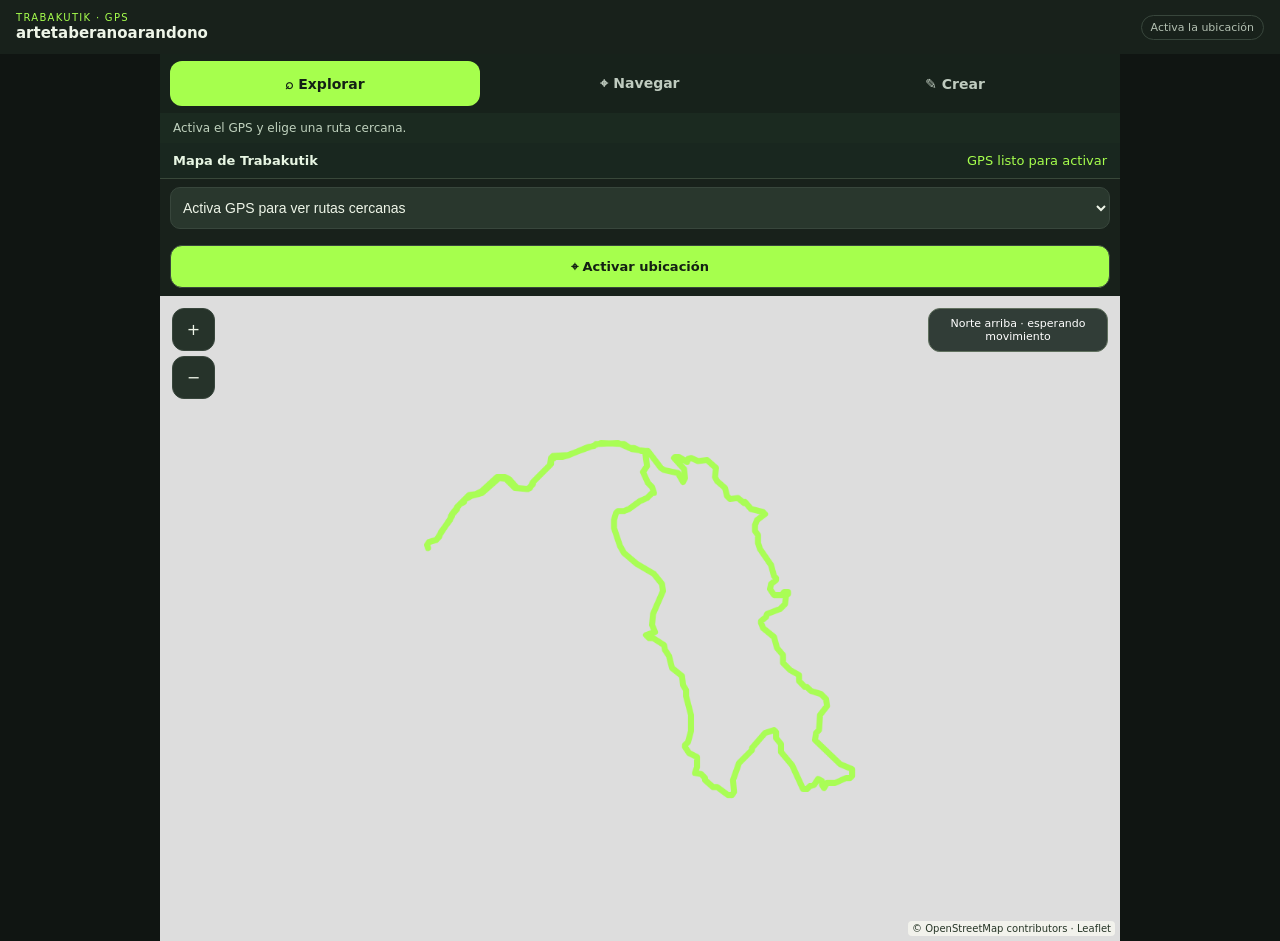
==== commit 1e717689: "Ocultar estado GPS activo y mostrar aviso claro para activar ubicación solo cuando falte" ====
--- a/index.html
+++ b/index.html
@@ -9,9 +9,9 @@
 /* Rediseño móvil: tres modos, mapa protagonista */
 body{background:#101512}main{position:relative}.app-tabs{display:grid;grid-template-columns:repeat(3,1fr);gap:5px;padding:7px 10px;background:#17221b}.app-tabs button{border:none;background:transparent;color:#bfcbbf;font-size:14px;font-weight:600;min-height:45px}.app-tabs button[aria-pressed=true]{color:#132015;background:#a6ff4d}.app-tabs button:focus-visible{outline:2px solid white}.mode-help{padding:8px 13px;font-size:12px;color:#bfd1bd;background:#1b2a20}.quick-info{display:flex;justify-content:space-between;gap:10px;padding:10px 13px;background:#19271f;border-bottom:1px solid #39483a;font-size:13px}.quick-info strong{color:#e7f6e3}.quick-info span{color:#a6ff4d}.route-select{padding:8px 10px}.route-select label{display:none}.route-select select{width:100%;font-size:14px}.route-select #nearby{display:none}.toolbar{padding:8px 10px;gap:6px}.toolbar button{min-width:0;flex:1;font-size:13px;padding:9px 7px}.toolbar #start{flex:1.6}.drawbar{display:none}.drawbar.active{display:flex;position:static;z-index:auto}.drawbar.active button{font-size:12px;padding:7px}.drawbar.active #drawStart{display:none}#map{height:calc(100dvh - 315px);min-height:390px}#mapCanvas{height:100%}.map-bearing{max-width:180px;font-size:11px;text-align:center}.stats{display:grid;grid-template-columns:repeat(3,1fr)}.stats .stat{padding:10px 5px}.stats .stat strong{font-size:21px}#status{padding:9px 12px;font-size:12px}main>nav,main>.return-panel,main>.section,main>footer{display:none}.mode-create .drawbar{display:flex;flex-wrap:wrap}.mode-create .drawbar #drawStart{display:none}.mode-create #map{height:calc(100dvh - 255px);min-height:420px}.mode-create .stats,.mode-create #status{display:none}.mode-create .toolbar{display:none}.mode-create .route-select{display:none}.mode-create .mode-help{display:block}.mode-create .drawbar{position:sticky;top:0;z-index:900}.mode-explore .stats{display:none}.mode-explore #map{height:calc(100dvh - 255px);min-height:420px}.mode-explore .toolbar #menuToggle{display:none}.mode-explore .toolbar #center{display:none}.mode-explore #status{display:none}.mode-navigate .mode-help{display:none}.mode-navigate #map{height:calc(100dvh - 325px);min-height:380px}.mode-navigate .route-select{display:none}.mode-explore #menuNav,.mode-create #menuNav{display:none!important}.more-panel{background:#18251c;padding:10px;border-top:1px solid #38493c}.more-panel>summary{padding:10px 4px;font-weight:600;cursor:pointer}.more-panel[open]>.advanced{display:block}.more-panel .advanced>nav,.more-panel .advanced>.return-panel,.more-panel .advanced>.section,.more-panel .advanced>footer{display:block}.more-panel .advanced>nav{display:flex}.more-panel .advanced>nav button{flex:1}.mode-create .more-panel,.mode-explore .more-panel{display:none}.mode-create .quick-info{display:none}.drawbar #drawInfo{order:4;width:100%;text-align:center}.drawbar button:disabled{opacity:.4}.leaflet-popup{max-width:220px} .leaflet-popup-content{font-size:12px} @media(max-width:420px){header{padding:9px 12px}header strong{font-size:13px}.app-tabs{padding:5px 8px}.mode-help{line-height:1.4}}
 </style></head><body>
-<header><div><small>TRABAKUTIK · GPS</small><strong id="routeName">Arteta · Berano Nagusi · Arandoño</strong></div><span class="chip" id="gpsLabel">GPS apagado</span></header>
-<main id="appMain" class="mode-explore"><div class="app-tabs"><button id="modeExplore" aria-pressed="true">⌕ Explorar</button><button id="modeNavigate" aria-pressed="false">⌖ Navegar</button><button id="modeCreate" aria-pressed="false">✎ Crear</button></div><div class="mode-help" id="modeHelp">Activa el GPS y elige una ruta cercana.</div><div class="quick-info"><strong id="quickTitle">Mapa de Trabakutik</strong><span id="quickDistance">GPS listo para activar</span></div><div class="route-select"><label for="routeChoice">Ruta de Trabakutik</label><select id="routeChoice"><option value="">Activa GPS para buscar rutas cercanas</option></select><button id="nearby" disabled>Ver rutas cercanas</button></div><div class="toolbar"><button id="start" class="primary">▶ Iniciar GPS</button><button id="center">⌖ Centrar</button><button id="menuToggle" aria-expanded="false" aria-controls="menuNav">☰ Opciones</button></div>
-<div id="menuNav" class="compact-menu hidden"><div class="actions"><button id="soundToggle" aria-pressed="true">🔊 Aviso sonoro: sí</button></div><div class="actions"><button id="stop" disabled>■ Detener GPS</button><label for="file">Cargar GPX <input type="file" accept=".gpx,application/gpx+xml,application/xml,text/xml" id="file"></label></div><div class="actions"><button id="record" class="primary">⏺ Grabar mi recorrido</button><button id="pauseRecord" class="hidden" disabled>Ⅱ Pausar grabación</button><button id="saveRecord" class="hidden" disabled>↓ Guardar GPX</button><span class="chip" id="recordInfo">0 puntos · 0,00 km</span></div></div><div class="drawbar" id="drawPanel"><button id="drawStart">✎ Crear track</button><button id="drawUndo" class="hidden" disabled>↶ Deshacer</button><button id="drawSave" class="hidden" disabled>↓ Guardar GPX</button><button id="drawFinish" class="hidden">✓ Listo</button><span id="drawInfo" role="status" class="hidden"></span><button id="drawClear" class="hidden">Borrar</button></div><div id="map" role="application" aria-label="Mapa de seguimiento de ruta"><div id="mapCanvas"></div><div class="map-overlays"><div class="map-zoom"><button id="mapPlus" aria-label="Acercar">+</button><button id="mapMinus" aria-label="Alejar">−</button></div><span class="map-bearing" id="bearingText">Norte arriba · esperando movimiento</span><span class="map-credit">© OpenStreetMap contributors · Leaflet</span></div></div>
+<header><div><small>TRABAKUTIK · GPS</small><strong id="routeName">Arteta · Berano Nagusi · Arandoño</strong></div><span class="chip" id="gpsLabel">Activa la ubicación</span></header>
+<main id="appMain" class="mode-explore"><div class="app-tabs"><button id="modeExplore" aria-pressed="true">⌕ Explorar</button><button id="modeNavigate" aria-pressed="false">⌖ Navegar</button><button id="modeCreate" aria-pressed="false">✎ Crear</button></div><div class="mode-help" id="modeHelp">Activa el GPS y elige una ruta cercana.</div><div class="quick-info"><strong id="quickTitle">Mapa de Trabakutik</strong><span id="quickDistance">GPS listo para activar</span></div><div class="route-select"><label for="routeChoice">Ruta de Trabakutik</label><select id="routeChoice"><option value="">Activa GPS para buscar rutas cercanas</option></select><button id="nearby" disabled>Ver rutas cercanas</button></div><div class="toolbar"><button id="start" class="primary">⌖ Activar ubicación</button><button id="center">⌖ Centrar</button><button id="menuToggle" aria-expanded="false" aria-controls="menuNav">☰ Opciones</button></div>
+<div id="menuNav" class="compact-menu hidden"><div class="actions"><button id="stop" disabled>■ Detener GPS</button><label for="file">Cargar GPX <input type="file" accept=".gpx,application/gpx+xml,application/xml,text/xml" id="file"></label></div><div class="actions"><button id="record" class="primary">⏺ Grabar mi recorrido</button><button id="pauseRecord" class="hidden" disabled>Ⅱ Pausar grabación</button><button id="saveRecord" class="hidden" disabled>↓ Guardar GPX</button><span class="chip" id="recordInfo">0 puntos · 0,00 km</span></div></div><div class="drawbar" id="drawPanel"><button id="drawStart">✎ Crear track</button><button id="drawUndo" class="hidden" disabled>↶ Deshacer</button><button id="drawSave" class="hidden" disabled>↓ Guardar GPX</button><button id="drawFinish" class="hidden">✓ Listo</button><span id="drawInfo" role="status" class="hidden"></span><button id="drawClear" class="hidden">Borrar</button></div><div id="map" role="application" aria-label="Mapa de seguimiento de ruta"><div id="mapCanvas"></div><div class="map-overlays"><div class="map-zoom"><button id="mapPlus" aria-label="Acercar">+</button><button id="mapMinus" aria-label="Alejar">−</button></div><span class="map-bearing" id="bearingText">Norte arriba · esperando movimiento</span><span class="map-credit">© OpenStreetMap contributors · Leaflet</span></div></div>
 <p id="status" role="status" aria-live="polite">Cargando track de ejemplo real…</p>
 <div class="stats"><div class="stat"><strong id="covered">—</strong><span>km desde salida (GPX)</span></div><div class="stat"><strong id="remaining">—</strong><span>km restantes</span></div><div class="stat"><strong id="distance">—</strong><span>km de ruta</span></div><div class="stat"><strong id="up">—</strong><span>m ascenso estimado</span></div><div class="stat"><strong id="grade">—</strong><span>% pendiente del track</span></div><div class="stat"><strong id="speed">—</strong><span>km/h velocidad</span></div></div>
 <details class="return-panel"><summary>↶ Volver al inicio</summary><p>Busca dos caminos sobre el GPX cargado. Pulsa uno de los resultados para ver el trayecto naranja. Aún no conecta rutas diferentes.</p><div class="return-buttons"><button id="findReturn" class="primary">Ver opciones de regreso</button><button id="clearReturn" disabled>Quitar alternativa</button></div><div id="returnBox" class="hidden"><p id="returnNote">Opciones de regreso</p><div class="return-options" id="returnOptions"></div><p><span style="color:#a6ff4d">━━</span> Original · <span style="color:#1685ff">━━</span> Recorrido · <span style="color:#ff9c3b">━━</span> Alternativa</p></div></details><details class="more-panel"><summary>Más información y herramientas</summary><div class="advanced"><nav><button id="showMap" aria-pressed="true">Mapa</button><button id="showProfile">Altimetría</button><button id="showData">Más datos</button></nav>
@@ -26,7 +26,7 @@
 const map=L.map('mapCanvas',{zoomControl:false}).setView([43.19,-2.55],12);
 L.tileLayer('https://{s}.tile.openstreetmap.org/{z}/{x}/{y}.png',{maxZoom:19,attribution:'© OpenStreetMap contributors'}).addTo(map); // Solo carga en red; NO guardar teselas.
 $('mapPlus').onclick=()=>map.zoomIn();$('mapMinus').onclick=()=>map.zoomOut();
-let pts=[],cumulative=[],alt=[],total=0,gainLeft=[],lossLeft=[],track,completed,me,watch=null,started=0,last=null,progress=0,movement=0,speedSamples=0,follow=true,recording=false,recordPaused=false,recorded=[],recordLayer=null,recordDist=0,offCount=0,offAlert=false,returnLayer=null,returnMode=null,lastPos=null,previousFix=null,course=null,showCourse=true,mapBearing=0,allTracks=[],nearbyLayers=[],lastNearbyFix=null,nearbyRadius=3000,drawing=false,drawn=[],drawLine=null,drawDots=[],drawTrackIndex=-1,drawIndexes=[],previewIndex=null,previewMarker=null;const OFF_LIMIT=15,OFF_CONFIRMATIONS=3;let audioContext=null,soundEnabled=true,lastBeep=0;
+let pts=[],cumulative=[],alt=[],total=0,gainLeft=[],lossLeft=[],track,completed,me,watch=null,started=0,last=null,progress=0,movement=0,speedSamples=0,follow=true,recording=false,recordPaused=false,recorded=[],recordLayer=null,recordDist=0,offCount=0,offAlert=false,returnLayer=null,returnMode=null,lastPos=null,previousFix=null,course=null,showCourse=true,mapBearing=0,allTracks=[],nearbyLayers=[],lastNearbyFix=null,nearbyRadius=3000,drawing=false,drawn=[],drawLine=null,drawDots=[],drawTrackIndex=-1,drawIndexes=[],previewIndex=null,previewMarker=null;const OFF_LIMIT=15,OFF_CONFIRMATIONS=3;let audioContext=null;
 const rad=Math.PI/180,EARTH=6371000;
 function meters(a,b){const dy=(b.lat-a.lat)*rad,dx=(b.lng-a.lng)*rad;const q=Math.sin(dy/2)**2+Math.cos(a.lat*rad)*Math.cos(b.lat*rad)*Math.sin(dx/2)**2;return 2*EARTH*Math.asin(Math.min(1,Math.sqrt(q)));}
 function msg(t,w=false){$('status').textContent=t;$('status').classList.toggle('warning',w)}
@@ -38,10 +38,9 @@
 alt=pts.map(p=>p.ele);const smoothed=alt.map((v,i)=>{const a=alt.slice(Math.max(0,i-3),Math.min(alt.length,i+4)).filter(Number.isFinite);return a.length?a.reduce((x,y)=>x+y,0)/a.length:NaN});
 gainLeft=Array(pts.length).fill(0);lossLeft=Array(pts.length).fill(0);for(let i=pts.length-2;i>=0;i--){const delta=smoothed[i+1]-smoothed[i];gainLeft[i]=gainLeft[i+1]+(delta>1?delta:0);lossLeft[i]=lossLeft[i+1]+(delta< -1?-delta:0)}
 if(track)map.removeLayer(track);if(completed)map.removeLayer(completed);track=L.polyline(pts.map(p=>[p.lat,p.lng]),{color:'#a6ff4d',weight:6,opacity:.94}).addTo(map);completed=L.polyline([],{color:'#1685ff',weight:6}).addTo(map);map.fitBounds(track.getBounds(),{padding:[35,35]});progress=0;offCount=0;offAlert=false;lastPos=null;clearReturn();drawProfile();set('distance',fmt(total/1000));set('remaining',fmt(total/1000));set('covered','0,0');set('up','0');set('upLeft',Math.round(gainLeft[0])+' m');set('downLeft',Math.round(lossLeft[0])+' m');set('grade','—');$('routeName').textContent=name||'Ruta GPX';msg('Track cargado. Pulsa «Iniciar GPS» para seguirlo.');}
-function beepAlert(){if(!soundEnabled||!audioContext)return;try{if(audioContext.state==='suspended')audioContext.resume().catch(()=>{});const now=audioContext.currentTime;for(let i=0;i<3;i++){const t=now+i*.34,o=audioContext.createOscillator(),g=audioContext.createGain();o.type='sine';o.frequency.value=900;g.gain.setValueAtTime(.001,t);g.gain.exponentialRampToValueAtTime(.16,t+.025);g.gain.exponentialRampToValueAtTime(.001,t+.20);o.connect(g);g.connect(audioContext.destination);o.start(t);o.stop(t+.22)}}catch(e){}}
-function unlockAudio(){if(!audioContext){try{audioContext=new (window.AudioContext||window.webkitAudioContext)()}catch(e){soundEnabled=false;$('soundToggle').textContent='🔇 Audio no disponible';return}}audioContext.resume().catch(()=>{})}
-$('soundToggle').onclick=()=>{soundEnabled=!soundEnabled;$('soundToggle').textContent=soundEnabled?'🔊 Aviso sonoro: sí':'🔇 Aviso sonoro: no';$('soundToggle').setAttribute('aria-pressed',String(soundEnabled));if(soundEnabled)unlockAudio()};
-function update(pos){const p={lat:pos.coords.latitude,lng:pos.coords.longitude};if(allTracks.length&&(!lastNearbyFix||meters(lastNearbyFix,p)>150)){refreshNearby(p);lastNearbyFix=p;}if(!pts.length){lastPos=p;$('quickDistance').textContent='GPS activo';set('gpsLabel','GPS activo');$('start').textContent='● GPS activo';map.panTo([p.lat,p.lng],{animate:false});msg('GPS activo. Elige una de las rutas cercanas para navegar.');return;}
+function beepAlert(){if(!audioContext)return;try{if(audioContext.state==='suspended')audioContext.resume().catch(()=>{});const now=audioContext.currentTime;for(let i=0;i<3;i++){const t=now+i*.34,o=audioContext.createOscillator(),g=audioContext.createGain();o.type='sine';o.frequency.value=900;g.gain.setValueAtTime(.001,t);g.gain.exponentialRampToValueAtTime(.16,t+.025);g.gain.exponentialRampToValueAtTime(.001,t+.20);o.connect(g);g.connect(audioContext.destination);o.start(t);o.stop(t+.22)}}catch(e){}}
+function unlockAudio(){if(!audioContext){try{audioContext=new (window.AudioContext||window.webkitAudioContext)()}catch(e){return}}audioContext.resume().catch(()=>{})}
+function update(pos){$('start').classList.add('hidden');$('gpsLabel').classList.add('hidden');const p={lat:pos.coords.latitude,lng:pos.coords.longitude};if(allTracks.length&&(!lastNearbyFix||meters(lastNearbyFix,p)>150)){refreshNearby(p);lastNearbyFix=p;}if(!pts.length){lastPos=p;$('quickDistance').textContent='GPS activo';map.panTo([p.lat,p.lng],{animate:false});msg('Elige una ruta cercana para navegar.');return;}
 const previous=previousFix;const moved=previous?meters(previous,p):0;
 if(Number.isFinite(pos.coords.heading)&&pos.coords.heading>=0&&pos.coords.speed>=0.7)course=pos.coords.heading;
 else if(previous&&moved>8&&pos.coords.accuracy<=20&&previous.accuracy<=20){const a=previous.lat*rad,b=p.lat*rad,d=(p.lng-previous.lng)*rad;course=(Math.atan2(Math.sin(d)*Math.cos(b),Math.cos(a)*Math.sin(b)-Math.sin(a)*Math.cos(b)*Math.cos(d))*180/Math.PI+360)%360;}
@@ -57,7 +56,7 @@
 set('covered',fmt(current/1000));set('remaining',fmt((total-current)/1000));set('up',Math.round(gainLeft[0]-gainLeft[i]));set('grade',fmt(gradient,0));set('nextGrade',fmt(gradient,0)+' %');set('elevation',Number.isFinite(alt[i])?Math.round(alt[i])+' m':'—');set('upLeft',Math.round(gainLeft[i])+' m');set('downLeft',Math.round(lossLeft[i])+' m');set('off',Math.round(near.d)+' m');$('quickDistance').textContent='Track a '+Math.round(near.d)+' m';set('accuracy',Math.round(pos.coords.accuracy)+' m');set('speed',Number.isFinite(pos.coords.speed)?fmt(pos.coords.speed*3.6):'—');set('elapsed',Math.round((Date.now()-started)/60000)+' min');if(Number.isFinite(pos.coords.speed)){movement+=pos.coords.speed*3.6;speedSamples++}set('avgSpeed',speedSamples?fmt(movement/speedSamples)+' km/h':'—');const headingVisible=showCourse&&Number.isFinite(course);
 const arrow='<div style="width:38px;height:38px;display:grid;place-items:center;transform:rotate('+ (headingVisible?course-mapBearing:0) +'deg)"><svg width="35" height="35" viewBox="0 0 35 35" xmlns="http://www.w3.org/2000/svg"><circle cx="17.5" cy="17.5" r="14" fill="#1685ff" fill-opacity=".2"/><circle cx="17.5" cy="17.5" r="9" fill="#1685ff" stroke="white" stroke-width="2.8"/>'+(headingVisible?'<path d="M17.5 0L10 14L17.5 11L25 14Z" fill="#1685ff" stroke="white" stroke-width="1.2"/>':'')+'</svg></div>';
 const markerIcon=L.divIcon({html:arrow,className:'',iconSize:[38,38],iconAnchor:[19,19]});
-if(!me)me=L.marker([p.lat,p.lng],{icon:markerIcon,zIndexOffset:1000}).addTo(map);else{me.setLatLng([p.lat,p.lng]);me.setIcon(markerIcon)}completed.setLatLngs(pts.slice(0,i+1).concat([{lat:pts[i].lat+(pts[i+1].lat-pts[i].lat)*near.t,lng:pts[i].lng+(pts[i+1].lng-pts[i].lng)*near.t}]));if(follow&&!drawing)map.panTo([p.lat,p.lng],{animate:false});drawProfile();const unreliable=pos.coords.accuracy>15;if(unreliable){offCount=0;msg('Precisión GPS insuficiente (±'+Math.round(pos.coords.accuracy)+' m). No se puede confirmar una desviación de 15 m.',true);set('gpsLabel','GPS impreciso')}else{if(near.d>OFF_LIMIT){offCount++;if(offCount>=OFF_CONFIRMATIONS&&!offAlert){offAlert=true;beepAlert()}}else{offCount=0;offAlert=false}if(offAlert){msg('Fuera de ruta: a '+Math.round(near.d)+' m del track (límite 15 m). Revisa el mapa.',true);set('gpsLabel','Fuera de ruta')}else{msg(near.d>OFF_LIMIT?'Comprobando posible desviación de '+Math.round(near.d)+' m…':'GPS activo · Sobre el track (aproximadamente).');set('gpsLabel','GPS activo');$('start').textContent='● GPS activo'}}}
+if(!me)me=L.marker([p.lat,p.lng],{icon:markerIcon,zIndexOffset:1000}).addTo(map);else{me.setLatLng([p.lat,p.lng]);me.setIcon(markerIcon)}completed.setLatLngs(pts.slice(0,i+1).concat([{lat:pts[i].lat+(pts[i+1].lat-pts[i].lat)*near.t,lng:pts[i].lng+(pts[i+1].lng-pts[i].lng)*near.t}]));if(follow&&!drawing)map.panTo([p.lat,p.lng],{animate:false});drawProfile();const unreliable=pos.coords.accuracy>15;if(unreliable){offCount=0;msg('Precisión GPS insuficiente (±'+Math.round(pos.coords.accuracy)+' m). No se puede confirmar una desviación de 15 m.',true);$('gpsLabel').classList.remove('hidden');set('gpsLabel','GPS impreciso')}else{if(near.d>OFF_LIMIT){offCount++;if(offCount>=OFF_CONFIRMATIONS&&!offAlert){offAlert=true;beepAlert()}}else{offCount=0;offAlert=false}if(offAlert){msg('Fuera de ruta: a '+Math.round(near.d)+' m del track (límite 15 m). Revisa el mapa.',true);$('gpsLabel').classList.remove('hidden');set('gpsLabel','Fuera de ruta')}else{msg(near.d>OFF_LIMIT?'Comprobando posible desviación de '+Math.round(near.d)+' m…':'Siguiendo el recorrido.')}}}
 
 
 function gpxExport(){const esc=t=>String(t).replaceAll('&','&amp;').replaceAll('<','&lt;').replaceAll('>','&gt;');const lines=recorded.map(p=>'<trkpt lat="'+p.lat+'" lon="'+p.lng+'">'+(p.ele===null?'':'<ele>'+p.ele+'</ele>')+'<time>'+esc(p.time)+'</time></trkpt>').join('');return '<?xml version="1.0" encoding="UTF-8"?>\n<gpx version="1.1" creator="Trabakutik GPS pruebas" xmlns="http://www.topografix.com/GPX/1/1"><metadata><name>Recorrido realizado</name></metadata><trk><name>Recorrido realizado</name><trkseg>'+lines+'</trkseg></trk></gpx>';}
@@ -126,8 +125,8 @@
 $('findReturn').onclick=()=>{if(pts.length<2){msg('Primero carga un track.',true);return}const p=lastPos||pts[Math.max(0,progress)],near=computeNearest(p),i=near.index,t=near.t,pt={lat:pts[i].lat+(pts[i+1].lat-pts[i].lat)*t,lng:pts[i].lng+(pts[i+1].lng-pts[i].lng)*t};const walked=[pt,...pts.slice(0,i+1).reverse()].map(q=>[q.lat,q.lng]),distanceBack=cumulative[i]+t*(cumulative[i+1]-cumulative[i])+near.d;const options=$('returnOptions');options.replaceChildren();options.append(returnOption('1. Regresar por el track','Retroceder por la ruta en sentido contrario',distanceBack,walked,'reverse'));const loop=meters(pts[0],pts[pts.length-1])<=30;if(loop){const forward=[pt,...pts.slice(i+1)].map(q=>[q.lat,q.lng]);options.append(returnOption('2. Terminar el circuito','Seguir el track hasta la salida',total-(distanceBack-near.d),forward,'forward'))}const note=$('returnNote');note.textContent='Elige una opción de abajo: se dibujará EN NARANJA sobre el mapa. Son dos formas de volver por ESTE GPX, no atajos entre rutas. La distancia se calcula desde el punto del GPX más cercano al GPS, no desde tu ubicación exacta. Si estás fuera del track, primero debes regresar a él por un acceso comprobado.';$('returnBox').classList.remove('hidden');$('returnBox').scrollIntoView({behavior:'smooth',block:'nearest'});};
 $('clearReturn').onclick=clearReturn;
 
-$('start').onclick=()=>{if(!navigator.geolocation){msg('Este navegador no permite geolocalización.',true);return}unlockAudio();started=Date.now();$('start').textContent='◌ Buscando señal…';$('start').disabled=true;$('stop').disabled=false;set('gpsLabel','Buscando GPS');watch=navigator.geolocation.watchPosition(update,e=>{msg('No se ha podido obtener la ubicación: '+e.message,true);set('gpsLabel','Sin GPS');$('start').disabled=false;$('start').textContent='▶ Reintentar GPS';$('stop').disabled=true;if(watch!==null){navigator.geolocation.clearWatch(watch);watch=null}},{enableHighAccuracy:true,maximumAge:1000,timeout:20000})};
-$('stop').onclick=()=>{if(watch!==null)navigator.geolocation.clearWatch(watch);watch=null;$('stop').disabled=true;$('start').disabled=false;set('gpsLabel','GPS detenido');if(recording){recording=false;recordPaused=false;$('record').textContent='⏺ Nueva grabación';$('pauseRecord').disabled=true;$('saveRecord').disabled=recorded.length<2;$('saveRecord').classList.remove('hidden');}$('start').textContent='▶ Iniciar GPS';msg('Seguimiento detenido.')};
+$('start').onclick=()=>{if(!navigator.geolocation){msg('Este navegador no permite geolocalización.',true);return}unlockAudio();started=Date.now();$('start').textContent='◌ Buscando señal…';$('start').disabled=true;$('stop').disabled=false;set('gpsLabel','Buscando GPS');watch=navigator.geolocation.watchPosition(update,e=>{msg('No hay ubicación. Activa la ubicación del móvil y permite el acceso a este sitio desde los ajustes del navegador. '+e.message,true);$('gpsLabel').classList.remove('hidden');set('gpsLabel','Activa la ubicación');$('start').classList.remove('hidden');$('start').disabled=false;$('start').textContent='⌖ Activar ubicación';$('stop').disabled=true;if(watch!==null){navigator.geolocation.clearWatch(watch);watch=null}},{enableHighAccuracy:true,maximumAge:1000,timeout:20000})};
+$('stop').onclick=()=>{if(watch!==null)navigator.geolocation.clearWatch(watch);watch=null;$('stop').disabled=true;$('start').disabled=false;$('gpsLabel').classList.remove('hidden');$('start').classList.remove('hidden');set('gpsLabel','Activa la ubicación');if(recording){recording=false;recordPaused=false;$('record').textContent='⏺ Nueva grabación';$('pauseRecord').disabled=true;$('saveRecord').disabled=recorded.length<2;$('saveRecord').classList.remove('hidden');}$('start').textContent='▶ Iniciar GPS';msg('Seguimiento detenido.')};
 $('center').onclick=()=>{follow=true;if(me)map.panTo(me.getLatLng());else if(track)map.fitBounds(track.getBounds())};
 
 map.on('dragstart',()=>follow=false);
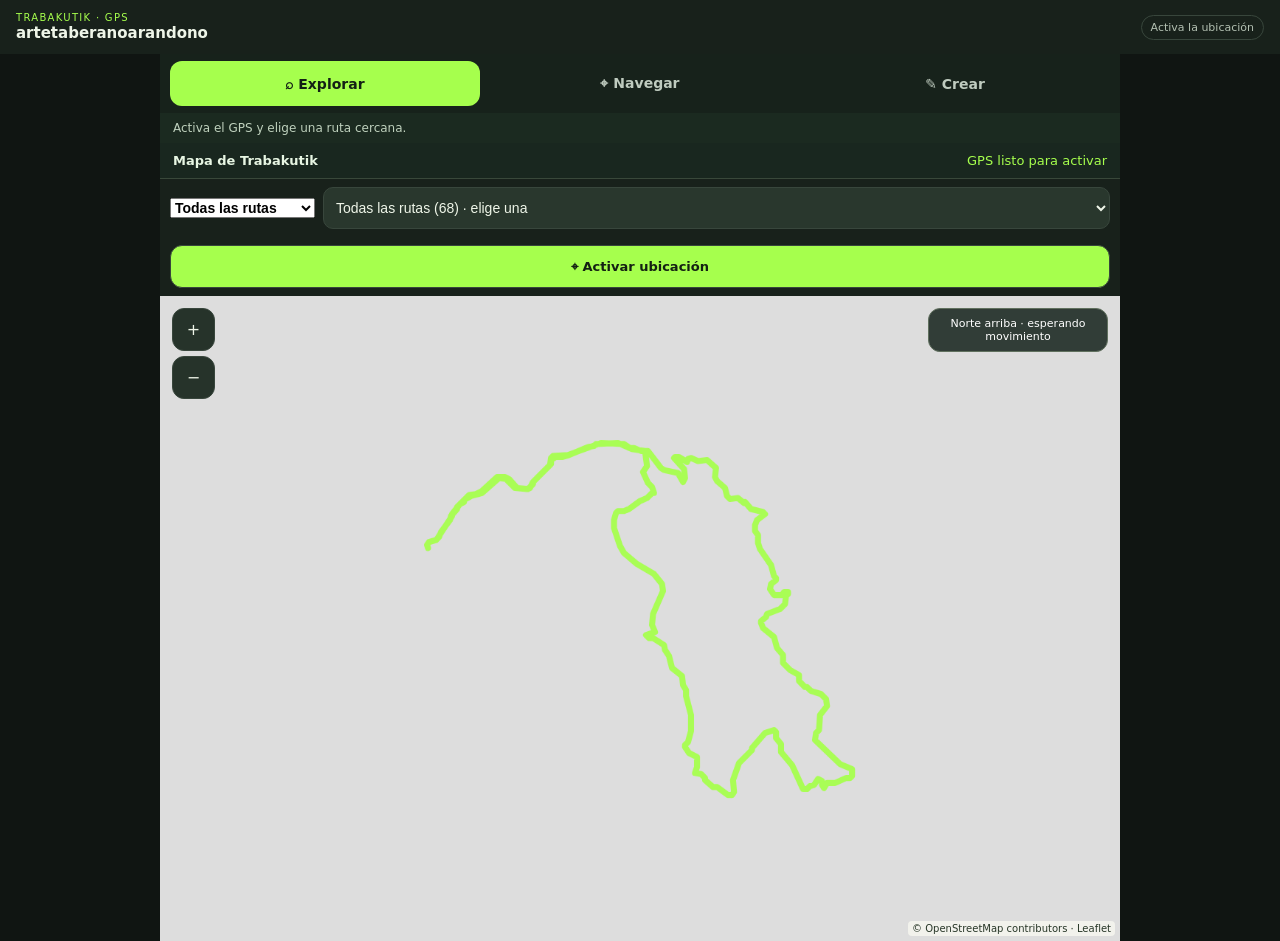
==== commit 9bcb0651: "Permitir elegir todas las rutas o solo cercanas desde selector visible" ====
--- a/index.html
+++ b/index.html
@@ -3,14 +3,14 @@
 <title>Prototipo de navegación GPS · Trabakutik</title>
 <link rel="stylesheet" href="vendor/leaflet/leaflet.css">
 <style>
-:root{font-family:system-ui,Arial,sans-serif;color:#eef5e8;background:#101512;--panel:#18211b;--line:#38463c;--accent:#a6ff4d;--muted:#b3c0b2}*{box-sizing:border-box}body{margin:0}button,input{font:inherit}button{cursor:pointer;min-height:43px;color:inherit;background:#26332a;border:1px solid var(--line);border-radius:12px;padding:9px 12px}button:focus-visible,input:focus-visible{outline:3px solid #ffad58}button[aria-pressed=true],.primary{background:var(--accent);color:#142013;font-weight:700}header{display:flex;align-items:center;justify-content:space-between;gap:12px;padding:12px 16px;background:var(--panel)}header strong{font-size:15px}header small{color:var(--accent);display:block;letter-spacing:.13em;font-size:10px}main{max-width:960px;margin:auto}.actions{display:flex;gap:8px;align-items:center;flex-wrap:wrap;padding:10px 12px}.actions label{font-size:13px;border:1px solid var(--line);padding:10px;border-radius:11px;cursor:pointer}.actions input{max-width:190px}.route-select{display:flex;align-items:center;gap:8px;flex-wrap:wrap;padding:10px 12px;background:var(--panel)}.route-select label{font-size:12px;color:var(--muted)}.route-select select{flex:1;min-width:170px;max-width:100%;padding:11px 8px;border-radius:10px;color:inherit;background:#29372d;border:1px solid var(--line)}.route-select button{font-size:12px}.drawbar{display:flex;align-items:center;gap:6px;flex-wrap:wrap;padding:7px 10px;background:#17241d}.drawbar button{font-size:13px;min-height:38px;padding:7px 9px}.drawbar button#drawStart{background:#a6ff4d;color:#142013;font-weight:700}.drawbar span{font-size:12px;color:#bed0ba}.drawbar.active{position:sticky;top:0;z-index:1200;border-bottom:1px solid #647a60}.drawbar.active #drawStart{background:#35513d;color:white}#map{height:65dvh;min-height:370px;background:#273c32;position:relative;overflow:hidden}#mapCanvas{width:100%;height:100%;transform-origin:center center;transition:transform .6s ease;will-change:transform}#mapCanvas .leaflet-control-zoom{display:none}#mapCanvas .leaflet-control-attribution{display:none}.map-overlays{position:absolute;inset:0;pointer-events:none;z-index:800}.map-overlays button{pointer-events:auto;min-width:43px}.map-zoom{position:absolute;left:12px;top:12px;display:grid;gap:5px}.map-bearing{position:absolute;right:12px;top:12px;background:#17241ddd;border:1px solid #60705e;border-radius:12px;padding:8px 11px;color:white;font-size:12px}.map-credit{position:absolute;right:5px;bottom:5px;background:#f4f4edee;color:#273627;font-size:10px;padding:2px 4px;border-radius:4px}#status{font-size:13px;margin:0;padding:10px 14px;background:#26372c}#status.warning{background:#573921;color:#ffe7bf}.stats{display:grid;grid-template-columns:repeat(3,1fr);gap:1px;background:var(--line)}.stat{background:var(--panel);padding:13px 6px;text-align:center}.stat strong{display:block;font-size:clamp(19px,4.4vw,29px);font-variant-numeric:tabular-nums}.stat span{font-size:11px;color:var(--muted)}nav{display:flex;gap:8px;padding:10px 12px}nav button{flex:1}.return-panel{padding:14px;background:#18211b;border-top:1px solid #415245}.return-panel h2{font-size:16px;margin:0 0 9px}.return-panel p{font-size:12px;color:#b3c0b2;line-height:1.5}.return-options{display:grid;gap:8px}.return-option{display:flex;justify-content:space-between;align-items:center;gap:12px;width:100%;text-align:left}.return-option small{display:block;color:#becabd}.return-option strong{white-space:nowrap}.return-option:disabled{opacity:.55;cursor:default}.return-option.selected{border-color:#ff9c3b}.return-panel .return-buttons{display:flex;gap:8px;margin-top:12px}.return-buttons button{flex:1}.section{padding:12px 15px 22px}.section h2{font-size:16px;margin:4px 0 10px}.secondary{color:var(--muted);font-size:12px;line-height:1.5}#profile{width:100%;height:166px;background:#202e24;border-radius:12px;touch-action:pan-y}#profile text{fill:#cbd6ca;font:11px system-ui}.details{display:grid;grid-template-columns:repeat(2,1fr);gap:10px}.details div{padding:12px;border:1px solid var(--line);border-radius:12px}.details span{display:block;font-size:12px;color:var(--muted)}.details b{font-size:20px}.hidden{display:none!important}.leaflet-container{font-family:inherit}.leaflet-control-attribution{font-size:10px!important}footer{padding:10px 15px 22px}.chip{padding:5px 9px;border:1px solid var(--line);border-radius:99px;font-size:11px;color:var(--muted)}@media(max-width:420px){header{padding:10px}header strong{font-size:13px}.actions{padding:8px}.stats{grid-template-columns:repeat(3,1fr)}.stat{padding:9px 4px}}@media(prefers-reduced-motion:reduce){*{scroll-behavior:auto!important}}
+:root{font-family:system-ui,Arial,sans-serif;color:#eef5e8;background:#101512;--panel:#18211b;--line:#38463c;--accent:#a6ff4d;--muted:#b3c0b2}*{box-sizing:border-box}body{margin:0}button,input{font:inherit}button{cursor:pointer;min-height:43px;color:inherit;background:#26332a;border:1px solid var(--line);border-radius:12px;padding:9px 12px}button:focus-visible,input:focus-visible{outline:3px solid #ffad58}button[aria-pressed=true],.primary{background:var(--accent);color:#142013;font-weight:700}header{display:flex;align-items:center;justify-content:space-between;gap:12px;padding:12px 16px;background:var(--panel)}header strong{font-size:15px}header small{color:var(--accent);display:block;letter-spacing:.13em;font-size:10px}main{max-width:960px;margin:auto}.actions{display:flex;gap:8px;align-items:center;flex-wrap:wrap;padding:10px 12px}.actions label{font-size:13px;border:1px solid var(--line);padding:10px;border-radius:11px;cursor:pointer}.actions input{max-width:190px}.route-select{display:flex;align-items:center;gap:8px;flex-wrap:wrap;padding:10px 12px;background:var(--panel)}.route-select label{font-size:12px;color:var(--muted)}.route-select #routeScope{flex:0 0 auto;min-width:0;width:145px;font-weight:650}.route-select #routeChoice{flex:1;min-width:170px;max-width:100%;padding:11px 8px;border-radius:10px;color:inherit;background:#29372d;border:1px solid var(--line)}.route-select button{font-size:12px}.drawbar{display:flex;align-items:center;gap:6px;flex-wrap:wrap;padding:7px 10px;background:#17241d}.drawbar button{font-size:13px;min-height:38px;padding:7px 9px}.drawbar button#drawStart{background:#a6ff4d;color:#142013;font-weight:700}.drawbar span{font-size:12px;color:#bed0ba}.drawbar.active{position:sticky;top:0;z-index:1200;border-bottom:1px solid #647a60}.drawbar.active #drawStart{background:#35513d;color:white}#map{height:65dvh;min-height:370px;background:#273c32;position:relative;overflow:hidden}#mapCanvas{width:100%;height:100%;transform-origin:center center;transition:transform .6s ease;will-change:transform}#mapCanvas .leaflet-control-zoom{display:none}#mapCanvas .leaflet-control-attribution{display:none}.map-overlays{position:absolute;inset:0;pointer-events:none;z-index:800}.map-overlays button{pointer-events:auto;min-width:43px}.map-zoom{position:absolute;left:12px;top:12px;display:grid;gap:5px}.map-bearing{position:absolute;right:12px;top:12px;background:#17241ddd;border:1px solid #60705e;border-radius:12px;padding:8px 11px;color:white;font-size:12px}.map-credit{position:absolute;right:5px;bottom:5px;background:#f4f4edee;color:#273627;font-size:10px;padding:2px 4px;border-radius:4px}#status{font-size:13px;margin:0;padding:10px 14px;background:#26372c}#status.warning{background:#573921;color:#ffe7bf}.stats{display:grid;grid-template-columns:repeat(3,1fr);gap:1px;background:var(--line)}.stat{background:var(--panel);padding:13px 6px;text-align:center}.stat strong{display:block;font-size:clamp(19px,4.4vw,29px);font-variant-numeric:tabular-nums}.stat span{font-size:11px;color:var(--muted)}nav{display:flex;gap:8px;padding:10px 12px}nav button{flex:1}.return-panel{padding:14px;background:#18211b;border-top:1px solid #415245}.return-panel h2{font-size:16px;margin:0 0 9px}.return-panel p{font-size:12px;color:#b3c0b2;line-height:1.5}.return-options{display:grid;gap:8px}.return-option{display:flex;justify-content:space-between;align-items:center;gap:12px;width:100%;text-align:left}.return-option small{display:block;color:#becabd}.return-option strong{white-space:nowrap}.return-option:disabled{opacity:.55;cursor:default}.return-option.selected{border-color:#ff9c3b}.return-panel .return-buttons{display:flex;gap:8px;margin-top:12px}.return-buttons button{flex:1}.section{padding:12px 15px 22px}.section h2{font-size:16px;margin:4px 0 10px}.secondary{color:var(--muted);font-size:12px;line-height:1.5}#profile{width:100%;height:166px;background:#202e24;border-radius:12px;touch-action:pan-y}#profile text{fill:#cbd6ca;font:11px system-ui}.details{display:grid;grid-template-columns:repeat(2,1fr);gap:10px}.details div{padding:12px;border:1px solid var(--line);border-radius:12px}.details span{display:block;font-size:12px;color:var(--muted)}.details b{font-size:20px}.hidden{display:none!important}.leaflet-container{font-family:inherit}.leaflet-control-attribution{font-size:10px!important}footer{padding:10px 15px 22px}.chip{padding:5px 9px;border:1px solid var(--line);border-radius:99px;font-size:11px;color:var(--muted)}@media(max-width:420px){header{padding:10px}header strong{font-size:13px}.actions{padding:8px}.stats{grid-template-columns:repeat(3,1fr)}.stat{padding:9px 4px}}@media(prefers-reduced-motion:reduce){*{scroll-behavior:auto!important}}
 .toolbar{display:flex;align-items:center;gap:8px;padding:8px 12px;background:var(--panel)}.toolbar #center{margin-left:auto}.compact-menu{margin:0 12px 8px;background:var(--panel);border:1px solid var(--line);border-radius:15px;padding:0 10px}.compact-menu>summary{padding:12px 7px;cursor:pointer;font-weight:700;list-style:none}.compact-menu>summary::-webkit-details-marker{display:none}.compact-menu>summary:after{content:"⌄";float:right}.compact-menu[open]>summary:after{content:"⌃"}.compact-menu .actions{padding:7px 0 12px}.compact-menu .actions button{flex:1 1 auto}.stats .stat:nth-child(n+4){display:none}.more-stats[open] .stats .stat:nth-child(n+4){display:block}.more-stats>summary{padding:10px 15px;background:var(--panel);cursor:pointer;color:var(--muted);font-size:13px}.more-stats[open] .stats{grid-template-columns:repeat(3,1fr)}.return-panel{margin:0 12px 10px;border:1px solid var(--line);border-radius:14px}.return-panel:not([open]){padding:0 14px}.return-panel>summary{cursor:pointer;padding:12px 0;font-weight:700;list-style:none}.return-panel>summary:after{content:"⌄";float:right}.return-panel[open]>summary:after{content:"⌃"}.return-panel:not([open])>summary{padding:14px 0}.record-indicator{font-size:12px;color:var(--accent);font-weight:700}#status{font-size:12px;line-height:1.35}@media(max-width:420px){.toolbar button{padding:8px 10px}.stats .stat strong{font-size:23px}}
 
 /* Rediseño móvil: tres modos, mapa protagonista */
 body{background:#101512}main{position:relative}.app-tabs{display:grid;grid-template-columns:repeat(3,1fr);gap:5px;padding:7px 10px;background:#17221b}.app-tabs button{border:none;background:transparent;color:#bfcbbf;font-size:14px;font-weight:600;min-height:45px}.app-tabs button[aria-pressed=true]{color:#132015;background:#a6ff4d}.app-tabs button:focus-visible{outline:2px solid white}.mode-help{padding:8px 13px;font-size:12px;color:#bfd1bd;background:#1b2a20}.quick-info{display:flex;justify-content:space-between;gap:10px;padding:10px 13px;background:#19271f;border-bottom:1px solid #39483a;font-size:13px}.quick-info strong{color:#e7f6e3}.quick-info span{color:#a6ff4d}.route-select{padding:8px 10px}.route-select label{display:none}.route-select select{width:100%;font-size:14px}.route-select #nearby{display:none}.toolbar{padding:8px 10px;gap:6px}.toolbar button{min-width:0;flex:1;font-size:13px;padding:9px 7px}.toolbar #start{flex:1.6}.drawbar{display:none}.drawbar.active{display:flex;position:static;z-index:auto}.drawbar.active button{font-size:12px;padding:7px}.drawbar.active #drawStart{display:none}#map{height:calc(100dvh - 315px);min-height:390px}#mapCanvas{height:100%}.map-bearing{max-width:180px;font-size:11px;text-align:center}.stats{display:grid;grid-template-columns:repeat(3,1fr)}.stats .stat{padding:10px 5px}.stats .stat strong{font-size:21px}#status{padding:9px 12px;font-size:12px}main>nav,main>.return-panel,main>.section,main>footer{display:none}.mode-create .drawbar{display:flex;flex-wrap:wrap}.mode-create .drawbar #drawStart{display:none}.mode-create #map{height:calc(100dvh - 255px);min-height:420px}.mode-create .stats,.mode-create #status{display:none}.mode-create .toolbar{display:none}.mode-create .route-select{display:none}.mode-create .mode-help{display:block}.mode-create .drawbar{position:sticky;top:0;z-index:900}.mode-explore .stats{display:none}.mode-explore #map{height:calc(100dvh - 255px);min-height:420px}.mode-explore .toolbar #menuToggle{display:none}.mode-explore .toolbar #center{display:none}.mode-explore #status{display:none}.mode-navigate .mode-help{display:none}.mode-navigate #map{height:calc(100dvh - 325px);min-height:380px}.mode-navigate .route-select{display:none}.mode-explore #menuNav,.mode-create #menuNav{display:none!important}.more-panel{background:#18251c;padding:10px;border-top:1px solid #38493c}.more-panel>summary{padding:10px 4px;font-weight:600;cursor:pointer}.more-panel[open]>.advanced{display:block}.more-panel .advanced>nav,.more-panel .advanced>.return-panel,.more-panel .advanced>.section,.more-panel .advanced>footer{display:block}.more-panel .advanced>nav{display:flex}.more-panel .advanced>nav button{flex:1}.mode-create .more-panel,.mode-explore .more-panel{display:none}.mode-create .quick-info{display:none}.drawbar #drawInfo{order:4;width:100%;text-align:center}.drawbar button:disabled{opacity:.4}.leaflet-popup{max-width:220px} .leaflet-popup-content{font-size:12px} @media(max-width:420px){header{padding:9px 12px}header strong{font-size:13px}.app-tabs{padding:5px 8px}.mode-help{line-height:1.4}}
 </style></head><body>
 <header><div><small>TRABAKUTIK · GPS</small><strong id="routeName">Arteta · Berano Nagusi · Arandoño</strong></div><span class="chip" id="gpsLabel">Activa la ubicación</span></header>
-<main id="appMain" class="mode-explore"><div class="app-tabs"><button id="modeExplore" aria-pressed="true">⌕ Explorar</button><button id="modeNavigate" aria-pressed="false">⌖ Navegar</button><button id="modeCreate" aria-pressed="false">✎ Crear</button></div><div class="mode-help" id="modeHelp">Activa el GPS y elige una ruta cercana.</div><div class="quick-info"><strong id="quickTitle">Mapa de Trabakutik</strong><span id="quickDistance">GPS listo para activar</span></div><div class="route-select"><label for="routeChoice">Ruta de Trabakutik</label><select id="routeChoice"><option value="">Activa GPS para buscar rutas cercanas</option></select><button id="nearby" disabled>Ver rutas cercanas</button></div><div class="toolbar"><button id="start" class="primary">⌖ Activar ubicación</button><button id="center">⌖ Centrar</button><button id="menuToggle" aria-expanded="false" aria-controls="menuNav">☰ Opciones</button></div>
+<main id="appMain" class="mode-explore"><div class="app-tabs"><button id="modeExplore" aria-pressed="true">⌕ Explorar</button><button id="modeNavigate" aria-pressed="false">⌖ Navegar</button><button id="modeCreate" aria-pressed="false">✎ Crear</button></div><div class="mode-help" id="modeHelp">Activa el GPS y elige una ruta cercana.</div><div class="quick-info"><strong id="quickTitle">Mapa de Trabakutik</strong><span id="quickDistance">GPS listo para activar</span></div><div class="route-select"><select id="routeScope" aria-label="Qué rutas mostrar"><option value="near">Rutas cercanas</option><option value="all">Todas las rutas</option></select><label for="routeChoice">Ruta de Trabakutik</label><select id="routeChoice"><option value="">Activa GPS para buscar rutas cercanas</option></select><button id="nearby" disabled>Ver rutas cercanas</button></div><div class="toolbar"><button id="start" class="primary">⌖ Activar ubicación</button><button id="center">⌖ Centrar</button><button id="menuToggle" aria-expanded="false" aria-controls="menuNav">☰ Opciones</button></div>
 <div id="menuNav" class="compact-menu hidden"><div class="actions"><button id="stop" disabled>■ Detener GPS</button><label for="file">Cargar GPX <input type="file" accept=".gpx,application/gpx+xml,application/xml,text/xml" id="file"></label></div><div class="actions"><button id="record" class="primary">⏺ Grabar mi recorrido</button><button id="pauseRecord" class="hidden" disabled>Ⅱ Pausar grabación</button><button id="saveRecord" class="hidden" disabled>↓ Guardar GPX</button><span class="chip" id="recordInfo">0 puntos · 0,00 km</span></div></div><div class="drawbar" id="drawPanel"><button id="drawStart">✎ Crear track</button><button id="drawUndo" class="hidden" disabled>↶ Deshacer</button><button id="drawSave" class="hidden" disabled>↓ Guardar GPX</button><button id="drawFinish" class="hidden">✓ Listo</button><span id="drawInfo" role="status" class="hidden"></span><button id="drawClear" class="hidden">Borrar</button></div><div id="map" role="application" aria-label="Mapa de seguimiento de ruta"><div id="mapCanvas"></div><div class="map-overlays"><div class="map-zoom"><button id="mapPlus" aria-label="Acercar">+</button><button id="mapMinus" aria-label="Alejar">−</button></div><span class="map-bearing" id="bearingText">Norte arriba · esperando movimiento</span><span class="map-credit">© OpenStreetMap contributors · Leaflet</span></div></div>
 <p id="status" role="status" aria-live="polite">Cargando track de ejemplo real…</p>
 <div class="stats"><div class="stat"><strong id="covered">—</strong><span>km desde salida (GPX)</span></div><div class="stat"><strong id="remaining">—</strong><span>km restantes</span></div><div class="stat"><strong id="distance">—</strong><span>km de ruta</span></div><div class="stat"><strong id="up">—</strong><span>m ascenso estimado</span></div><div class="stat"><strong id="grade">—</strong><span>% pendiente del track</span></div><div class="stat"><strong id="speed">—</strong><span>km/h velocidad</span></div></div>
@@ -26,7 +26,7 @@
 const map=L.map('mapCanvas',{zoomControl:false}).setView([43.19,-2.55],12);
 L.tileLayer('https://{s}.tile.openstreetmap.org/{z}/{x}/{y}.png',{maxZoom:19,attribution:'© OpenStreetMap contributors'}).addTo(map); // Solo carga en red; NO guardar teselas.
 $('mapPlus').onclick=()=>map.zoomIn();$('mapMinus').onclick=()=>map.zoomOut();
-let pts=[],cumulative=[],alt=[],total=0,gainLeft=[],lossLeft=[],track,completed,me,watch=null,started=0,last=null,progress=0,movement=0,speedSamples=0,follow=true,recording=false,recordPaused=false,recorded=[],recordLayer=null,recordDist=0,offCount=0,offAlert=false,returnLayer=null,returnMode=null,lastPos=null,previousFix=null,course=null,showCourse=true,mapBearing=0,allTracks=[],nearbyLayers=[],lastNearbyFix=null,nearbyRadius=3000,drawing=false,drawn=[],drawLine=null,drawDots=[],drawTrackIndex=-1,drawIndexes=[],previewIndex=null,previewMarker=null;const OFF_LIMIT=15,OFF_CONFIRMATIONS=3;let audioContext=null;
+let pts=[],cumulative=[],alt=[],total=0,gainLeft=[],lossLeft=[],track,completed,me,watch=null,started=0,last=null,progress=0,movement=0,speedSamples=0,follow=true,recording=false,recordPaused=false,recorded=[],recordLayer=null,recordDist=0,offCount=0,offAlert=false,returnLayer=null,returnMode=null,lastPos=null,previousFix=null,course=null,showCourse=true,mapBearing=0,allTracks=[],nearbyLayers=[],lastNearbyFix=null,nearbyRadius=3000,routeScope="near",drawing=false,drawn=[],drawLine=null,drawDots=[],drawTrackIndex=-1,drawIndexes=[],previewIndex=null,previewMarker=null;const OFF_LIMIT=15,OFF_CONFIRMATIONS=3;let audioContext=null;
 const rad=Math.PI/180,EARTH=6371000;
 function meters(a,b){const dy=(b.lat-a.lat)*rad,dx=(b.lng-a.lng)*rad;const q=Math.sin(dy/2)**2+Math.cos(a.lat*rad)*Math.cos(b.lat*rad)*Math.sin(dx/2)**2;return 2*EARTH*Math.asin(Math.min(1,Math.sqrt(q)));}
 function msg(t,w=false){$('status').textContent=t;$('status').classList.toggle('warning',w)}
@@ -134,18 +134,19 @@
 function show(section){$('altimetry').classList.toggle('hidden',section==='map'||section==='data');$('data').classList.toggle('hidden',section!=='data');for(const [id,value] of [['showMap','map'],['showProfile','profile'],['showData','data']])$(id).setAttribute('aria-pressed',String(value===section));}
 $('showMap').onclick=()=>show('map');$('showProfile').onclick=()=>show('profile');$('showData').onclick=()=>show('data');show('profile');
 
+$('routeScope').onchange=()=>{routeScope=$('routeScope').value;refreshNearby(lastPos)};
 function refreshNearby(p){
  const select=$('routeChoice'),prior=select.value,selected=Number(prior);
  const near=[];
  for(let i=0;i<allTracks.length;i++){
   const t=allTracks[i];let best=Infinity;
-  for(const q of t.points){const d=meters(p,{lat:q[0],lng:q[1]});if(d<best)best=d;}
-  if(best<=nearbyRadius)near.push({i,d:best});
+  if(p)for(const q of t.points){const d=meters(p,{lat:q[0],lng:q[1]});if(d<best)best=d;}
+  if(routeScope==='all'||best<=nearbyRadius)near.push({i,d:best});
  }
  near.sort((a,b)=>a.d-b.d);
  select.replaceChildren();
- const hint=document.createElement('option');hint.value='';hint.textContent=near.length?near.length+' rutas a menos de 3 km · elige una':'No hay rutas en 3 km';select.append(hint);
- for(const x of near){const option=document.createElement('option');option.value=String(x.i);option.textContent=(x.d<1000?Math.round(x.d)+' m':fmt(x.d/1000)+' km')+' · '+allTracks[x.i].href.replace(/\.html$/,'').replaceAll('-',' ');select.append(option)}
+ const hint=document.createElement('option');hint.value='';hint.textContent=routeScope==='all'?'Todas las rutas ('+near.length+') · elige una':near.length?near.length+' rutas a menos de 3 km · elige una':'No hay rutas en 3 km';select.append(hint);
+ for(const x of near){const option=document.createElement('option');option.value=String(x.i);option.textContent=(lastPos?(x.d<1000?Math.round(x.d)+' m':fmt(x.d/1000)+' km')+' · ':'')+allTracks[x.i].href.replace(/\.html$/,'').replaceAll('-',' ');select.append(option)}
  if(prior!==''&&near.some(x=>x.i===selected))select.value=prior;
  else select.value='';
 }
@@ -186,7 +187,7 @@
 };
 fetch('data/trailhead.json').then(r=>{if(!r.ok)throw Error('No se pudo cargar el índice');return r.json()}).then(data=>{
  allTracks=data.tracks.filter(t=>Array.isArray(t.points)&&t.points.length>1);
- if(lastPos)refreshNearby(lastPos);else $('routeChoice').innerHTML='<option value="">Activa GPS para ver rutas cercanas</option>';
+ if(lastPos)refreshNearby(lastPos);else {routeScope='all';$('routeScope').value='all';refreshNearby(null)}
  $('nearby').disabled=false;
 }).catch(e=>msg('Índice de rutas: '+e.message,true));
 
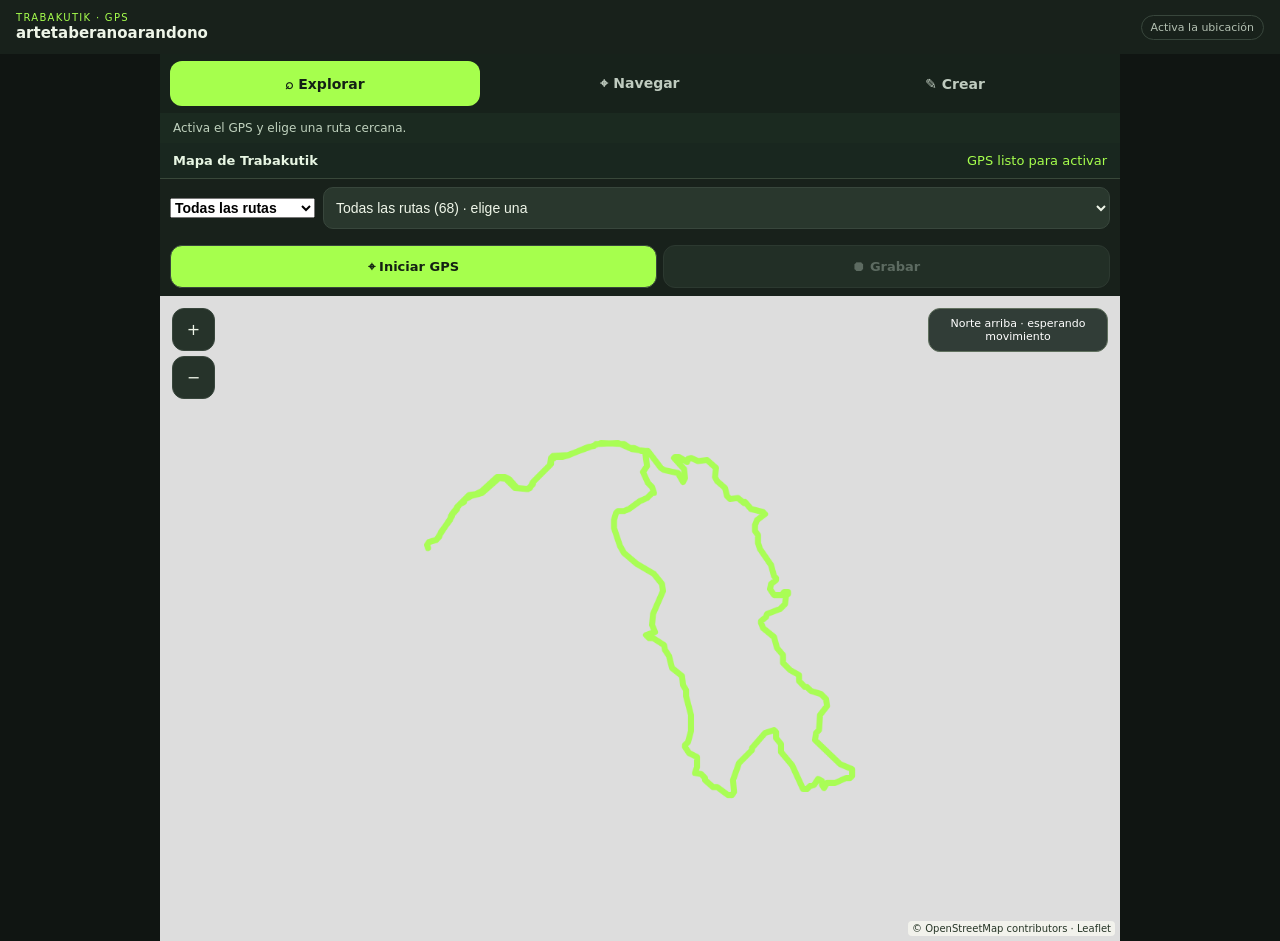
==== commit 7715f543: "Agrupar Inicio GPS, Grabar, Parar y Guardar GPX con colores por estado" ====
--- a/index.html
+++ b/index.html
@@ -7,11 +7,11 @@
 .toolbar{display:flex;align-items:center;gap:8px;padding:8px 12px;background:var(--panel)}.toolbar #center{margin-left:auto}.compact-menu{margin:0 12px 8px;background:var(--panel);border:1px solid var(--line);border-radius:15px;padding:0 10px}.compact-menu>summary{padding:12px 7px;cursor:pointer;font-weight:700;list-style:none}.compact-menu>summary::-webkit-details-marker{display:none}.compact-menu>summary:after{content:"⌄";float:right}.compact-menu[open]>summary:after{content:"⌃"}.compact-menu .actions{padding:7px 0 12px}.compact-menu .actions button{flex:1 1 auto}.stats .stat:nth-child(n+4){display:none}.more-stats[open] .stats .stat:nth-child(n+4){display:block}.more-stats>summary{padding:10px 15px;background:var(--panel);cursor:pointer;color:var(--muted);font-size:13px}.more-stats[open] .stats{grid-template-columns:repeat(3,1fr)}.return-panel{margin:0 12px 10px;border:1px solid var(--line);border-radius:14px}.return-panel:not([open]){padding:0 14px}.return-panel>summary{cursor:pointer;padding:12px 0;font-weight:700;list-style:none}.return-panel>summary:after{content:"⌄";float:right}.return-panel[open]>summary:after{content:"⌃"}.return-panel:not([open])>summary{padding:14px 0}.record-indicator{font-size:12px;color:var(--accent);font-weight:700}#status{font-size:12px;line-height:1.35}@media(max-width:420px){.toolbar button{padding:8px 10px}.stats .stat strong{font-size:23px}}
 
 /* Rediseño móvil: tres modos, mapa protagonista */
-body{background:#101512}main{position:relative}.app-tabs{display:grid;grid-template-columns:repeat(3,1fr);gap:5px;padding:7px 10px;background:#17221b}.app-tabs button{border:none;background:transparent;color:#bfcbbf;font-size:14px;font-weight:600;min-height:45px}.app-tabs button[aria-pressed=true]{color:#132015;background:#a6ff4d}.app-tabs button:focus-visible{outline:2px solid white}.mode-help{padding:8px 13px;font-size:12px;color:#bfd1bd;background:#1b2a20}.quick-info{display:flex;justify-content:space-between;gap:10px;padding:10px 13px;background:#19271f;border-bottom:1px solid #39483a;font-size:13px}.quick-info strong{color:#e7f6e3}.quick-info span{color:#a6ff4d}.route-select{padding:8px 10px}.route-select label{display:none}.route-select select{width:100%;font-size:14px}.route-select #nearby{display:none}.toolbar{padding:8px 10px;gap:6px}.toolbar button{min-width:0;flex:1;font-size:13px;padding:9px 7px}.toolbar #start{flex:1.6}.drawbar{display:none}.drawbar.active{display:flex;position:static;z-index:auto}.drawbar.active button{font-size:12px;padding:7px}.drawbar.active #drawStart{display:none}#map{height:calc(100dvh - 315px);min-height:390px}#mapCanvas{height:100%}.map-bearing{max-width:180px;font-size:11px;text-align:center}.stats{display:grid;grid-template-columns:repeat(3,1fr)}.stats .stat{padding:10px 5px}.stats .stat strong{font-size:21px}#status{padding:9px 12px;font-size:12px}main>nav,main>.return-panel,main>.section,main>footer{display:none}.mode-create .drawbar{display:flex;flex-wrap:wrap}.mode-create .drawbar #drawStart{display:none}.mode-create #map{height:calc(100dvh - 255px);min-height:420px}.mode-create .stats,.mode-create #status{display:none}.mode-create .toolbar{display:none}.mode-create .route-select{display:none}.mode-create .mode-help{display:block}.mode-create .drawbar{position:sticky;top:0;z-index:900}.mode-explore .stats{display:none}.mode-explore #map{height:calc(100dvh - 255px);min-height:420px}.mode-explore .toolbar #menuToggle{display:none}.mode-explore .toolbar #center{display:none}.mode-explore #status{display:none}.mode-navigate .mode-help{display:none}.mode-navigate #map{height:calc(100dvh - 325px);min-height:380px}.mode-navigate .route-select{display:none}.mode-explore #menuNav,.mode-create #menuNav{display:none!important}.more-panel{background:#18251c;padding:10px;border-top:1px solid #38493c}.more-panel>summary{padding:10px 4px;font-weight:600;cursor:pointer}.more-panel[open]>.advanced{display:block}.more-panel .advanced>nav,.more-panel .advanced>.return-panel,.more-panel .advanced>.section,.more-panel .advanced>footer{display:block}.more-panel .advanced>nav{display:flex}.more-panel .advanced>nav button{flex:1}.mode-create .more-panel,.mode-explore .more-panel{display:none}.mode-create .quick-info{display:none}.drawbar #drawInfo{order:4;width:100%;text-align:center}.drawbar button:disabled{opacity:.4}.leaflet-popup{max-width:220px} .leaflet-popup-content{font-size:12px} @media(max-width:420px){header{padding:9px 12px}header strong{font-size:13px}.app-tabs{padding:5px 8px}.mode-help{line-height:1.4}}
+body{background:#101512}main{position:relative}.app-tabs{display:grid;grid-template-columns:repeat(3,1fr);gap:5px;padding:7px 10px;background:#17221b}.app-tabs button{border:none;background:transparent;color:#bfcbbf;font-size:14px;font-weight:600;min-height:45px}.app-tabs button[aria-pressed=true]{color:#132015;background:#a6ff4d}.app-tabs button:focus-visible{outline:2px solid white}.mode-help{padding:8px 13px;font-size:12px;color:#bfd1bd;background:#1b2a20}.quick-info{display:flex;justify-content:space-between;gap:10px;padding:10px 13px;background:#19271f;border-bottom:1px solid #39483a;font-size:13px}.quick-info strong{color:#e7f6e3}.quick-info span{color:#a6ff4d}.route-select{padding:8px 10px}.route-select label{display:none}.route-select select{width:100%;font-size:14px}.route-select #nearby{display:none}.toolbar{padding:8px 10px;gap:6px}.toolbar button{min-width:0;flex:1;font-size:13px;padding:9px 7px}.toolbar #start{flex:1.2}.toolbar #record{flex:1.1;background:#314734;color:#e9ffe7;font-weight:700}.toolbar #record.record-ready{background:#b8ed78;color:#152415}.toolbar #record.recording-now{background:#cf483d;color:white;animation:recordPulse 1.8s infinite}.toolbar #saveRecord{background:#338cd5;color:white;font-weight:750;flex:1.3}@keyframes recordPulse{50%{box-shadow:0 0 0 3px #cf483d55}}.toolbar #record:disabled{background:#28372d;color:#829387;opacity:.65}.drawbar{display:none}.drawbar.active{display:flex;position:static;z-index:auto}.drawbar.active button{font-size:12px;padding:7px}.drawbar.active #drawStart{display:none}#map{height:calc(100dvh - 315px);min-height:390px}#mapCanvas{height:100%}.map-bearing{max-width:180px;font-size:11px;text-align:center}.stats{display:grid;grid-template-columns:repeat(3,1fr)}.stats .stat{padding:10px 5px}.stats .stat strong{font-size:21px}#status{padding:9px 12px;font-size:12px}main>nav,main>.return-panel,main>.section,main>footer{display:none}.mode-create .drawbar{display:flex;flex-wrap:wrap}.mode-create .drawbar #drawStart{display:none}.mode-create #map{height:calc(100dvh - 255px);min-height:420px}.mode-create .stats,.mode-create #status{display:none}.mode-create .toolbar{display:none}.mode-create .route-select{display:none}.mode-create .mode-help{display:block}.mode-create .drawbar{position:sticky;top:0;z-index:900}.mode-explore .stats{display:none}.mode-explore #map{height:calc(100dvh - 255px);min-height:420px}.mode-explore .toolbar #menuToggle{display:none}.mode-explore .toolbar #center{display:none}.mode-explore #status{display:none}.mode-navigate .mode-help{display:none}.mode-navigate #map{height:calc(100dvh - 325px);min-height:380px}.mode-navigate .route-select{display:none}.mode-explore #menuNav,.mode-create #menuNav{display:none!important}.more-panel{background:#18251c;padding:10px;border-top:1px solid #38493c}.more-panel>summary{padding:10px 4px;font-weight:600;cursor:pointer}.more-panel[open]>.advanced{display:block}.more-panel .advanced>nav,.more-panel .advanced>.return-panel,.more-panel .advanced>.section,.more-panel .advanced>footer{display:block}.more-panel .advanced>nav{display:flex}.more-panel .advanced>nav button{flex:1}.mode-create .more-panel,.mode-explore .more-panel{display:none}.mode-create .quick-info{display:none}.drawbar #drawInfo{order:4;width:100%;text-align:center}.drawbar button:disabled{opacity:.4}.leaflet-popup{max-width:220px} .leaflet-popup-content{font-size:12px} @media(max-width:420px){header{padding:9px 12px}header strong{font-size:13px}.app-tabs{padding:5px 8px}.mode-help{line-height:1.4}}
 </style></head><body>
 <header><div><small>TRABAKUTIK · GPS</small><strong id="routeName">Arteta · Berano Nagusi · Arandoño</strong></div><span class="chip" id="gpsLabel">Activa la ubicación</span></header>
-<main id="appMain" class="mode-explore"><div class="app-tabs"><button id="modeExplore" aria-pressed="true">⌕ Explorar</button><button id="modeNavigate" aria-pressed="false">⌖ Navegar</button><button id="modeCreate" aria-pressed="false">✎ Crear</button></div><div class="mode-help" id="modeHelp">Activa el GPS y elige una ruta cercana.</div><div class="quick-info"><strong id="quickTitle">Mapa de Trabakutik</strong><span id="quickDistance">GPS listo para activar</span></div><div class="route-select"><select id="routeScope" aria-label="Qué rutas mostrar"><option value="near">Rutas cercanas</option><option value="all">Todas las rutas</option></select><label for="routeChoice">Ruta de Trabakutik</label><select id="routeChoice"><option value="">Activa GPS para buscar rutas cercanas</option></select><button id="nearby" disabled>Ver rutas cercanas</button></div><div class="toolbar"><button id="start" class="primary">⌖ Activar ubicación</button><button id="center">⌖ Centrar</button><button id="menuToggle" aria-expanded="false" aria-controls="menuNav">☰ Opciones</button></div>
-<div id="menuNav" class="compact-menu hidden"><div class="actions"><button id="stop" disabled>■ Detener GPS</button><label for="file">Cargar GPX <input type="file" accept=".gpx,application/gpx+xml,application/xml,text/xml" id="file"></label></div><div class="actions"><button id="record" class="primary">⏺ Grabar mi recorrido</button><button id="pauseRecord" class="hidden" disabled>Ⅱ Pausar grabación</button><button id="saveRecord" class="hidden" disabled>↓ Guardar GPX</button><span class="chip" id="recordInfo">0 puntos · 0,00 km</span></div></div><div class="drawbar" id="drawPanel"><button id="drawStart">✎ Crear track</button><button id="drawUndo" class="hidden" disabled>↶ Deshacer</button><button id="drawSave" class="hidden" disabled>↓ Guardar GPX</button><button id="drawFinish" class="hidden">✓ Listo</button><span id="drawInfo" role="status" class="hidden"></span><button id="drawClear" class="hidden">Borrar</button></div><div id="map" role="application" aria-label="Mapa de seguimiento de ruta"><div id="mapCanvas"></div><div class="map-overlays"><div class="map-zoom"><button id="mapPlus" aria-label="Acercar">+</button><button id="mapMinus" aria-label="Alejar">−</button></div><span class="map-bearing" id="bearingText">Norte arriba · esperando movimiento</span><span class="map-credit">© OpenStreetMap contributors · Leaflet</span></div></div>
+<main id="appMain" class="mode-explore"><div class="app-tabs"><button id="modeExplore" aria-pressed="true">⌕ Explorar</button><button id="modeNavigate" aria-pressed="false">⌖ Navegar</button><button id="modeCreate" aria-pressed="false">✎ Crear</button></div><div class="mode-help" id="modeHelp">Activa el GPS y elige una ruta cercana.</div><div class="quick-info"><strong id="quickTitle">Mapa de Trabakutik</strong><span id="quickDistance">GPS listo para activar</span></div><div class="route-select"><select id="routeScope" aria-label="Qué rutas mostrar"><option value="near">Rutas cercanas</option><option value="all">Todas las rutas</option></select><label for="routeChoice">Ruta de Trabakutik</label><select id="routeChoice"><option value="">Activa GPS para buscar rutas cercanas</option></select><button id="nearby" disabled>Ver rutas cercanas</button></div><div class="toolbar"><button id="start" class="primary">⌖ Iniciar GPS</button><button id="record" disabled>⏺ Grabar</button><button id="saveRecord" class="hidden" disabled>↓ Guardar GPX</button><button id="center">⌖ Centrar</button><button id="menuToggle" aria-expanded="false" aria-controls="menuNav">☰ Opciones</button></div>
+<div id="menuNav" class="compact-menu hidden"><div class="actions"><button id="stop" disabled>■ Detener GPS</button><label for="file">Cargar GPX <input type="file" accept=".gpx,application/gpx+xml,application/xml,text/xml" id="file"></label></div><div class="actions"><button id="pauseRecord" class="hidden" disabled>Ⅱ Pausar grabación</button><span class="chip" id="recordInfo">0 puntos · 0,00 km</span></div></div><div class="drawbar" id="drawPanel"><button id="drawStart">✎ Crear track</button><button id="drawUndo" class="hidden" disabled>↶ Deshacer</button><button id="drawSave" class="hidden" disabled>↓ Guardar GPX</button><button id="drawFinish" class="hidden">✓ Listo</button><span id="drawInfo" role="status" class="hidden"></span><button id="drawClear" class="hidden">Borrar</button></div><div id="map" role="application" aria-label="Mapa de seguimiento de ruta"><div id="mapCanvas"></div><div class="map-overlays"><div class="map-zoom"><button id="mapPlus" aria-label="Acercar">+</button><button id="mapMinus" aria-label="Alejar">−</button></div><span class="map-bearing" id="bearingText">Norte arriba · esperando movimiento</span><span class="map-credit">© OpenStreetMap contributors · Leaflet</span></div></div>
 <p id="status" role="status" aria-live="polite">Cargando track de ejemplo real…</p>
 <div class="stats"><div class="stat"><strong id="covered">—</strong><span>km desde salida (GPX)</span></div><div class="stat"><strong id="remaining">—</strong><span>km restantes</span></div><div class="stat"><strong id="distance">—</strong><span>km de ruta</span></div><div class="stat"><strong id="up">—</strong><span>m ascenso estimado</span></div><div class="stat"><strong id="grade">—</strong><span>% pendiente del track</span></div><div class="stat"><strong id="speed">—</strong><span>km/h velocidad</span></div></div>
 <details class="return-panel"><summary>↶ Volver al inicio</summary><p>Busca dos caminos sobre el GPX cargado. Pulsa uno de los resultados para ver el trayecto naranja. Aún no conecta rutas diferentes.</p><div class="return-buttons"><button id="findReturn" class="primary">Ver opciones de regreso</button><button id="clearReturn" disabled>Quitar alternativa</button></div><div id="returnBox" class="hidden"><p id="returnNote">Opciones de regreso</p><div class="return-options" id="returnOptions"></div><p><span style="color:#a6ff4d">━━</span> Original · <span style="color:#1685ff">━━</span> Recorrido · <span style="color:#ff9c3b">━━</span> Alternativa</p></div></details><details class="more-panel"><summary>Más información y herramientas</summary><div class="advanced"><nav><button id="showMap" aria-pressed="true">Mapa</button><button id="showProfile">Altimetría</button><button id="showData">Más datos</button></nav>
@@ -40,7 +40,7 @@
 if(track)map.removeLayer(track);if(completed)map.removeLayer(completed);track=L.polyline(pts.map(p=>[p.lat,p.lng]),{color:'#a6ff4d',weight:6,opacity:.94}).addTo(map);completed=L.polyline([],{color:'#1685ff',weight:6}).addTo(map);map.fitBounds(track.getBounds(),{padding:[35,35]});progress=0;offCount=0;offAlert=false;lastPos=null;clearReturn();drawProfile();set('distance',fmt(total/1000));set('remaining',fmt(total/1000));set('covered','0,0');set('up','0');set('upLeft',Math.round(gainLeft[0])+' m');set('downLeft',Math.round(lossLeft[0])+' m');set('grade','—');$('routeName').textContent=name||'Ruta GPX';msg('Track cargado. Pulsa «Iniciar GPS» para seguirlo.');}
 function beepAlert(){if(!audioContext)return;try{if(audioContext.state==='suspended')audioContext.resume().catch(()=>{});const now=audioContext.currentTime;for(let i=0;i<3;i++){const t=now+i*.34,o=audioContext.createOscillator(),g=audioContext.createGain();o.type='sine';o.frequency.value=900;g.gain.setValueAtTime(.001,t);g.gain.exponentialRampToValueAtTime(.16,t+.025);g.gain.exponentialRampToValueAtTime(.001,t+.20);o.connect(g);g.connect(audioContext.destination);o.start(t);o.stop(t+.22)}}catch(e){}}
 function unlockAudio(){if(!audioContext){try{audioContext=new (window.AudioContext||window.webkitAudioContext)()}catch(e){return}}audioContext.resume().catch(()=>{})}
-function update(pos){$('start').classList.add('hidden');$('gpsLabel').classList.add('hidden');const p={lat:pos.coords.latitude,lng:pos.coords.longitude};if(allTracks.length&&(!lastNearbyFix||meters(lastNearbyFix,p)>150)){refreshNearby(p);lastNearbyFix=p;}if(!pts.length){lastPos=p;$('quickDistance').textContent='GPS activo';map.panTo([p.lat,p.lng],{animate:false});msg('Elige una ruta cercana para navegar.');return;}
+function update(pos){$('start').classList.remove('hidden');$('start').textContent='✓ GPS listo';$('start').disabled=true;$('record').disabled=false;$('gpsLabel').classList.add('hidden');const p={lat:pos.coords.latitude,lng:pos.coords.longitude};if(allTracks.length&&(!lastNearbyFix||meters(lastNearbyFix,p)>150)){refreshNearby(p);lastNearbyFix=p;}syncRecordingButtons();if(!pts.length){lastPos=p;$('quickDistance').textContent='Ubicación disponible';map.panTo([p.lat,p.lng],{animate:false});msg('Elige una ruta cercana para navegar.');return;}
 const previous=previousFix;const moved=previous?meters(previous,p):0;
 if(Number.isFinite(pos.coords.heading)&&pos.coords.heading>=0&&pos.coords.speed>=0.7)course=pos.coords.heading;
 else if(previous&&moved>8&&pos.coords.accuracy<=20&&previous.accuracy<=20){const a=previous.lat*rad,b=p.lat*rad,d=(p.lng-previous.lng)*rad;course=(Math.atan2(Math.sin(d)*Math.cos(b),Math.cos(a)*Math.sin(b)-Math.sin(a)*Math.cos(b)*Math.cos(d))*180/Math.PI+360)%360;}
@@ -60,9 +60,18 @@
 
 
 function gpxExport(){const esc=t=>String(t).replaceAll('&','&amp;').replaceAll('<','&lt;').replaceAll('>','&gt;');const lines=recorded.map(p=>'<trkpt lat="'+p.lat+'" lon="'+p.lng+'">'+(p.ele===null?'':'<ele>'+p.ele+'</ele>')+'<time>'+esc(p.time)+'</time></trkpt>').join('');return '<?xml version="1.0" encoding="UTF-8"?>\n<gpx version="1.1" creator="Trabakutik GPS pruebas" xmlns="http://www.topografix.com/GPX/1/1"><metadata><name>Recorrido realizado</name></metadata><trk><name>Recorrido realizado</name><trkseg>'+lines+'</trkseg></trk></gpx>';}
-$('record').onclick=()=>{if(!recording){if(watch===null){msg('Primero pulsa Iniciar GPS y concede permiso de ubicación.',true);return}if(recorded.length&& !confirm('¿Empezar otra grabación? Descarga primero la anterior para no perderla.'))return;recorded=[];recordDist=0;if(recordLayer){map.removeLayer(recordLayer);recordLayer=null}recording=true;recordPaused=false;$('record').textContent='■ Finalizar grabación';$('pauseRecord').disabled=true;$('saveRecord').classList.add('hidden');$('saveRecord').disabled=true;$('recordInfo').textContent='0 puntos · 0,00 km';msg('Grabando recorrido GPS real. Mantén esta página abierta y la pantalla activa.');}else{recording=false;recordPaused=false;$('record').textContent='⏺ Nueva grabación';$('pauseRecord').disabled=true;$('saveRecord').disabled=recorded.length<2;$('saveRecord').classList.remove('hidden');$('menuNav').classList.remove('hidden');$('menuToggle').setAttribute('aria-expanded','true');msg(recorded.length>=2?'Grabación terminada. Ahora puedes pulsar «Guardar GPX».':'Grabación terminada, pero faltan puntos para crear un GPX.');}};
+function syncRecordingButtons(){
+ const rec=$('record'),save=$('saveRecord');
+ rec.classList.toggle('recording-now',recording);
+ rec.classList.toggle('record-ready',!recording&&watch!==null);
+ save.classList.toggle('hidden',recording||recorded.length<2);
+ save.disabled=recording||recorded.length<2;
+ rec.textContent=recording?'■ Parar':'⏺ Grabar';
+ rec.disabled=watch===null&&!recording;
+}
+$('record').onclick=()=>{if(!recording){if(watch===null){msg('Primero pulsa Iniciar GPS y concede permiso de ubicación.',true);return}if(recorded.length&& !confirm('¿Empezar otra grabación? Descarga primero la anterior para no perderla.'))return;recorded=[];recordDist=0;if(recordLayer){map.removeLayer(recordLayer);recordLayer=null}recording=true;recordPaused=false;$('record').textContent='■ Parar';syncRecordingButtons();$('pauseRecord').disabled=true;$('saveRecord').classList.add('hidden');$('saveRecord').disabled=true;$('recordInfo').textContent='0 puntos · 0,00 km';msg('Grabando recorrido GPS real. Mantén esta página abierta y la pantalla activa.');}else{recording=false;recordPaused=false;$('record').textContent='⏺ Grabar';syncRecordingButtons();$('pauseRecord').disabled=true;$('saveRecord').disabled=recorded.length<2;$('saveRecord').classList.remove('hidden');syncRecordingButtons();msg(recorded.length>=2?'Grabación terminada. Ahora puedes pulsar «Guardar GPX».':'Grabación terminada, pero faltan puntos para crear un GPX.');}};
 $('pauseRecord').onclick=()=>{recordPaused=!recordPaused;$('pauseRecord').textContent=recordPaused?'▶ Reanudar grabación':'Ⅱ Pausar grabación';msg(recordPaused?'Grabación pausada.':'Grabación reanudada.');};
-$('saveRecord').onclick=()=>{if(recorded.length<2)return;const blob=new Blob([gpxExport()],{type:'application/gpx+xml;charset=utf-8'}),url=URL.createObjectURL(blob),a=document.createElement('a');a.href=url;a.download='trabakutik-recorrido-'+new Date().toISOString().slice(0,10)+'.gpx';document.body.append(a);a.click();a.remove();setTimeout(()=>URL.revokeObjectURL(url),60000);msg('Descarga GPX iniciada. Comprueba la carpeta Descargas del móvil.');};
+$('saveRecord').onclick=()=>{if(recorded.length<2)return;const blob=new Blob([gpxExport()],{type:'application/gpx+xml;charset=utf-8'}),url=URL.createObjectURL(blob),a=document.createElement('a');a.href=url;a.download='trabakutik-recorrido-'+new Date().toISOString().slice(0,10)+'.gpx';document.body.append(a);a.click();a.remove();setTimeout(()=>URL.revokeObjectURL(url),60000);msg('Descarga GPX iniciada. Comprueba la carpeta Descargas del móvil.');syncRecordingButtons();};
 window.addEventListener('beforeunload',e=>{if(recording&&recorded.length){e.preventDefault();e.returnValue='';}});
 
 
@@ -125,8 +134,8 @@
 $('findReturn').onclick=()=>{if(pts.length<2){msg('Primero carga un track.',true);return}const p=lastPos||pts[Math.max(0,progress)],near=computeNearest(p),i=near.index,t=near.t,pt={lat:pts[i].lat+(pts[i+1].lat-pts[i].lat)*t,lng:pts[i].lng+(pts[i+1].lng-pts[i].lng)*t};const walked=[pt,...pts.slice(0,i+1).reverse()].map(q=>[q.lat,q.lng]),distanceBack=cumulative[i]+t*(cumulative[i+1]-cumulative[i])+near.d;const options=$('returnOptions');options.replaceChildren();options.append(returnOption('1. Regresar por el track','Retroceder por la ruta en sentido contrario',distanceBack,walked,'reverse'));const loop=meters(pts[0],pts[pts.length-1])<=30;if(loop){const forward=[pt,...pts.slice(i+1)].map(q=>[q.lat,q.lng]);options.append(returnOption('2. Terminar el circuito','Seguir el track hasta la salida',total-(distanceBack-near.d),forward,'forward'))}const note=$('returnNote');note.textContent='Elige una opción de abajo: se dibujará EN NARANJA sobre el mapa. Son dos formas de volver por ESTE GPX, no atajos entre rutas. La distancia se calcula desde el punto del GPX más cercano al GPS, no desde tu ubicación exacta. Si estás fuera del track, primero debes regresar a él por un acceso comprobado.';$('returnBox').classList.remove('hidden');$('returnBox').scrollIntoView({behavior:'smooth',block:'nearest'});};
 $('clearReturn').onclick=clearReturn;
 
-$('start').onclick=()=>{if(!navigator.geolocation){msg('Este navegador no permite geolocalización.',true);return}unlockAudio();started=Date.now();$('start').textContent='◌ Buscando señal…';$('start').disabled=true;$('stop').disabled=false;set('gpsLabel','Buscando GPS');watch=navigator.geolocation.watchPosition(update,e=>{msg('No hay ubicación. Activa la ubicación del móvil y permite el acceso a este sitio desde los ajustes del navegador. '+e.message,true);$('gpsLabel').classList.remove('hidden');set('gpsLabel','Activa la ubicación');$('start').classList.remove('hidden');$('start').disabled=false;$('start').textContent='⌖ Activar ubicación';$('stop').disabled=true;if(watch!==null){navigator.geolocation.clearWatch(watch);watch=null}},{enableHighAccuracy:true,maximumAge:1000,timeout:20000})};
-$('stop').onclick=()=>{if(watch!==null)navigator.geolocation.clearWatch(watch);watch=null;$('stop').disabled=true;$('start').disabled=false;$('gpsLabel').classList.remove('hidden');$('start').classList.remove('hidden');set('gpsLabel','Activa la ubicación');if(recording){recording=false;recordPaused=false;$('record').textContent='⏺ Nueva grabación';$('pauseRecord').disabled=true;$('saveRecord').disabled=recorded.length<2;$('saveRecord').classList.remove('hidden');}$('start').textContent='▶ Iniciar GPS';msg('Seguimiento detenido.')};
+$('start').onclick=()=>{if(!navigator.geolocation){msg('Este navegador no permite geolocalización.',true);return}unlockAudio();started=Date.now();$('start').textContent='◌ Buscando señal…';$('start').disabled=true;$('stop').disabled=false;set('gpsLabel','Buscando GPS');watch=navigator.geolocation.watchPosition(update,e=>{msg('No hay ubicación. Activa la ubicación del móvil y permite el acceso a este sitio desde los ajustes del navegador. '+e.message,true);$('gpsLabel').classList.remove('hidden');set('gpsLabel','Activa la ubicación');$('start').classList.remove('hidden');$('start').disabled=false;$('record').disabled=true;$('start').textContent='⌖ Iniciar GPS';$('stop').disabled=true;if(watch!==null){navigator.geolocation.clearWatch(watch);watch=null}},{enableHighAccuracy:true,maximumAge:1000,timeout:20000})};
+$('stop').onclick=()=>{if(watch!==null)navigator.geolocation.clearWatch(watch);watch=null;$('stop').disabled=true;$('start').disabled=false;$('gpsLabel').classList.remove('hidden');$('start').classList.remove('hidden');$('record').disabled=true;set('gpsLabel','Activa la ubicación');if(recording){recording=false;recordPaused=false;$('record').textContent='⏺ Nueva grabación';$('pauseRecord').disabled=true;$('saveRecord').disabled=recorded.length<2;$('saveRecord').classList.remove('hidden');}$('start').textContent='⌖ Iniciar GPS';syncRecordingButtons();msg('Seguimiento detenido.')};
 $('center').onclick=()=>{follow=true;if(me)map.panTo(me.getLatLng());else if(track)map.fitBounds(track.getBounds())};
 
 map.on('dragstart',()=>follow=false);
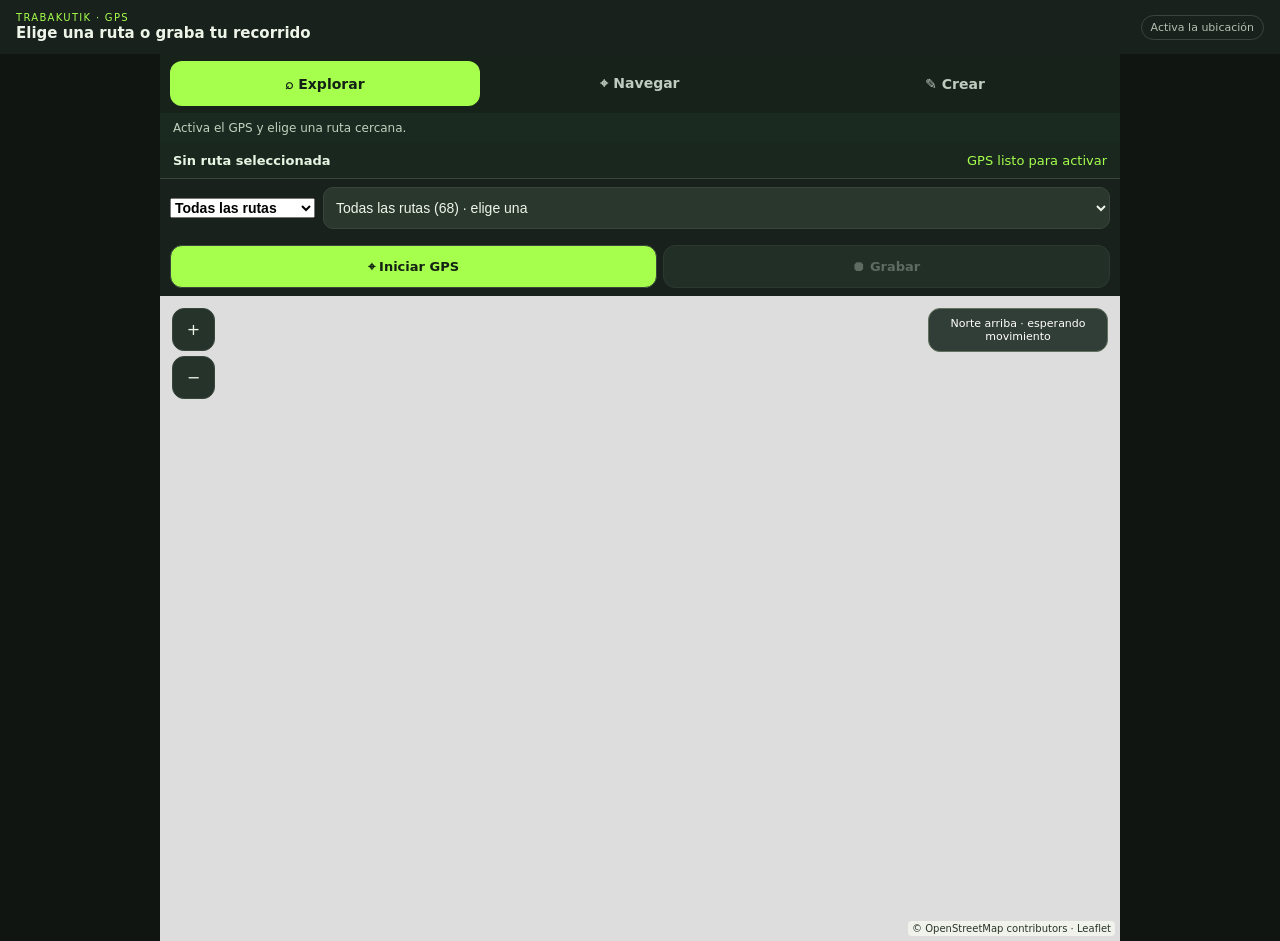
==== commit 076f6193: "Abrir navegador sin ruta de ejemplo seleccionada y guiar a elección de ruta o GPS" ====
--- a/index.html
+++ b/index.html
@@ -9,8 +9,8 @@
 /* Rediseño móvil: tres modos, mapa protagonista */
 body{background:#101512}main{position:relative}.app-tabs{display:grid;grid-template-columns:repeat(3,1fr);gap:5px;padding:7px 10px;background:#17221b}.app-tabs button{border:none;background:transparent;color:#bfcbbf;font-size:14px;font-weight:600;min-height:45px}.app-tabs button[aria-pressed=true]{color:#132015;background:#a6ff4d}.app-tabs button:focus-visible{outline:2px solid white}.mode-help{padding:8px 13px;font-size:12px;color:#bfd1bd;background:#1b2a20}.quick-info{display:flex;justify-content:space-between;gap:10px;padding:10px 13px;background:#19271f;border-bottom:1px solid #39483a;font-size:13px}.quick-info strong{color:#e7f6e3}.quick-info span{color:#a6ff4d}.route-select{padding:8px 10px}.route-select label{display:none}.route-select select{width:100%;font-size:14px}.route-select #nearby{display:none}.toolbar{padding:8px 10px;gap:6px}.toolbar button{min-width:0;flex:1;font-size:13px;padding:9px 7px}.toolbar #start{flex:1.2}.toolbar #record{flex:1.1;background:#314734;color:#e9ffe7;font-weight:700}.toolbar #record.record-ready{background:#b8ed78;color:#152415}.toolbar #record.recording-now{background:#cf483d;color:white;animation:recordPulse 1.8s infinite}.toolbar #saveRecord{background:#338cd5;color:white;font-weight:750;flex:1.3}@keyframes recordPulse{50%{box-shadow:0 0 0 3px #cf483d55}}.toolbar #record:disabled{background:#28372d;color:#829387;opacity:.65}.drawbar{display:none}.drawbar.active{display:flex;position:static;z-index:auto}.drawbar.active button{font-size:12px;padding:7px}.drawbar.active #drawStart{display:none}#map{height:calc(100dvh - 315px);min-height:390px}#mapCanvas{height:100%}.map-bearing{max-width:180px;font-size:11px;text-align:center}.stats{display:grid;grid-template-columns:repeat(3,1fr)}.stats .stat{padding:10px 5px}.stats .stat strong{font-size:21px}#status{padding:9px 12px;font-size:12px}main>nav,main>.return-panel,main>.section,main>footer{display:none}.mode-create .drawbar{display:flex;flex-wrap:wrap}.mode-create .drawbar #drawStart{display:none}.mode-create #map{height:calc(100dvh - 255px);min-height:420px}.mode-create .stats,.mode-create #status{display:none}.mode-create .toolbar{display:none}.mode-create .route-select{display:none}.mode-create .mode-help{display:block}.mode-create .drawbar{position:sticky;top:0;z-index:900}.mode-explore .stats{display:none}.mode-explore #map{height:calc(100dvh - 255px);min-height:420px}.mode-explore .toolbar #menuToggle{display:none}.mode-explore .toolbar #center{display:none}.mode-explore #status{display:none}.mode-navigate .mode-help{display:none}.mode-navigate #map{height:calc(100dvh - 325px);min-height:380px}.mode-navigate .route-select{display:none}.mode-explore #menuNav,.mode-create #menuNav{display:none!important}.more-panel{background:#18251c;padding:10px;border-top:1px solid #38493c}.more-panel>summary{padding:10px 4px;font-weight:600;cursor:pointer}.more-panel[open]>.advanced{display:block}.more-panel .advanced>nav,.more-panel .advanced>.return-panel,.more-panel .advanced>.section,.more-panel .advanced>footer{display:block}.more-panel .advanced>nav{display:flex}.more-panel .advanced>nav button{flex:1}.mode-create .more-panel,.mode-explore .more-panel{display:none}.mode-create .quick-info{display:none}.drawbar #drawInfo{order:4;width:100%;text-align:center}.drawbar button:disabled{opacity:.4}.leaflet-popup{max-width:220px} .leaflet-popup-content{font-size:12px} @media(max-width:420px){header{padding:9px 12px}header strong{font-size:13px}.app-tabs{padding:5px 8px}.mode-help{line-height:1.4}}
 </style></head><body>
-<header><div><small>TRABAKUTIK · GPS</small><strong id="routeName">Arteta · Berano Nagusi · Arandoño</strong></div><span class="chip" id="gpsLabel">Activa la ubicación</span></header>
-<main id="appMain" class="mode-explore"><div class="app-tabs"><button id="modeExplore" aria-pressed="true">⌕ Explorar</button><button id="modeNavigate" aria-pressed="false">⌖ Navegar</button><button id="modeCreate" aria-pressed="false">✎ Crear</button></div><div class="mode-help" id="modeHelp">Activa el GPS y elige una ruta cercana.</div><div class="quick-info"><strong id="quickTitle">Mapa de Trabakutik</strong><span id="quickDistance">GPS listo para activar</span></div><div class="route-select"><select id="routeScope" aria-label="Qué rutas mostrar"><option value="near">Rutas cercanas</option><option value="all">Todas las rutas</option></select><label for="routeChoice">Ruta de Trabakutik</label><select id="routeChoice"><option value="">Activa GPS para buscar rutas cercanas</option></select><button id="nearby" disabled>Ver rutas cercanas</button></div><div class="toolbar"><button id="start" class="primary">⌖ Iniciar GPS</button><button id="record" disabled>⏺ Grabar</button><button id="saveRecord" class="hidden" disabled>↓ Guardar GPX</button><button id="center">⌖ Centrar</button><button id="menuToggle" aria-expanded="false" aria-controls="menuNav">☰ Opciones</button></div>
+<header><div><small>TRABAKUTIK · GPS</small><strong id="routeName">Elige una ruta o graba tu recorrido</strong></div><span class="chip" id="gpsLabel">Activa la ubicación</span></header>
+<main id="appMain" class="mode-explore"><div class="app-tabs"><button id="modeExplore" aria-pressed="true">⌕ Explorar</button><button id="modeNavigate" aria-pressed="false">⌖ Navegar</button><button id="modeCreate" aria-pressed="false">✎ Crear</button></div><div class="mode-help" id="modeHelp">Activa el GPS y elige una ruta cercana.</div><div class="quick-info"><strong id="quickTitle">Sin ruta seleccionada</strong><span id="quickDistance">GPS listo para activar</span></div><div class="route-select"><select id="routeScope" aria-label="Qué rutas mostrar"><option value="near">Rutas cercanas</option><option value="all">Todas las rutas</option></select><label for="routeChoice">Ruta de Trabakutik</label><select id="routeChoice"><option value="">Activa GPS para buscar rutas cercanas</option></select><button id="nearby" disabled>Ver rutas cercanas</button></div><div class="toolbar"><button id="start" class="primary">⌖ Iniciar GPS</button><button id="record" disabled>⏺ Grabar</button><button id="saveRecord" class="hidden" disabled>↓ Guardar GPX</button><button id="center">⌖ Centrar</button><button id="menuToggle" aria-expanded="false" aria-controls="menuNav">☰ Opciones</button></div>
 <div id="menuNav" class="compact-menu hidden"><div class="actions"><button id="stop" disabled>■ Detener GPS</button><label for="file">Cargar GPX <input type="file" accept=".gpx,application/gpx+xml,application/xml,text/xml" id="file"></label></div><div class="actions"><button id="pauseRecord" class="hidden" disabled>Ⅱ Pausar grabación</button><span class="chip" id="recordInfo">0 puntos · 0,00 km</span></div></div><div class="drawbar" id="drawPanel"><button id="drawStart">✎ Crear track</button><button id="drawUndo" class="hidden" disabled>↶ Deshacer</button><button id="drawSave" class="hidden" disabled>↓ Guardar GPX</button><button id="drawFinish" class="hidden">✓ Listo</button><span id="drawInfo" role="status" class="hidden"></span><button id="drawClear" class="hidden">Borrar</button></div><div id="map" role="application" aria-label="Mapa de seguimiento de ruta"><div id="mapCanvas"></div><div class="map-overlays"><div class="map-zoom"><button id="mapPlus" aria-label="Acercar">+</button><button id="mapMinus" aria-label="Alejar">−</button></div><span class="map-bearing" id="bearingText">Norte arriba · esperando movimiento</span><span class="map-credit">© OpenStreetMap contributors · Leaflet</span></div></div>
 <p id="status" role="status" aria-live="polite">Cargando track de ejemplo real…</p>
 <div class="stats"><div class="stat"><strong id="covered">—</strong><span>km desde salida (GPX)</span></div><div class="stat"><strong id="remaining">—</strong><span>km restantes</span></div><div class="stat"><strong id="distance">—</strong><span>km de ruta</span></div><div class="stat"><strong id="up">—</strong><span>m ascenso estimado</span></div><div class="stat"><strong id="grade">—</strong><span>% pendiente del track</span></div><div class="stat"><strong id="speed">—</strong><span>km/h velocidad</span></div></div>
@@ -40,7 +40,7 @@
 if(track)map.removeLayer(track);if(completed)map.removeLayer(completed);track=L.polyline(pts.map(p=>[p.lat,p.lng]),{color:'#a6ff4d',weight:6,opacity:.94}).addTo(map);completed=L.polyline([],{color:'#1685ff',weight:6}).addTo(map);map.fitBounds(track.getBounds(),{padding:[35,35]});progress=0;offCount=0;offAlert=false;lastPos=null;clearReturn();drawProfile();set('distance',fmt(total/1000));set('remaining',fmt(total/1000));set('covered','0,0');set('up','0');set('upLeft',Math.round(gainLeft[0])+' m');set('downLeft',Math.round(lossLeft[0])+' m');set('grade','—');$('routeName').textContent=name||'Ruta GPX';msg('Track cargado. Pulsa «Iniciar GPS» para seguirlo.');}
 function beepAlert(){if(!audioContext)return;try{if(audioContext.state==='suspended')audioContext.resume().catch(()=>{});const now=audioContext.currentTime;for(let i=0;i<3;i++){const t=now+i*.34,o=audioContext.createOscillator(),g=audioContext.createGain();o.type='sine';o.frequency.value=900;g.gain.setValueAtTime(.001,t);g.gain.exponentialRampToValueAtTime(.16,t+.025);g.gain.exponentialRampToValueAtTime(.001,t+.20);o.connect(g);g.connect(audioContext.destination);o.start(t);o.stop(t+.22)}}catch(e){}}
 function unlockAudio(){if(!audioContext){try{audioContext=new (window.AudioContext||window.webkitAudioContext)()}catch(e){return}}audioContext.resume().catch(()=>{})}
-function update(pos){$('start').classList.remove('hidden');$('start').textContent='✓ GPS listo';$('start').disabled=true;$('record').disabled=false;$('gpsLabel').classList.add('hidden');const p={lat:pos.coords.latitude,lng:pos.coords.longitude};if(allTracks.length&&(!lastNearbyFix||meters(lastNearbyFix,p)>150)){refreshNearby(p);lastNearbyFix=p;}syncRecordingButtons();if(!pts.length){lastPos=p;$('quickDistance').textContent='Ubicación disponible';map.panTo([p.lat,p.lng],{animate:false});msg('Elige una ruta cercana para navegar.');return;}
+function update(pos){$('start').classList.remove('hidden');$('start').textContent='✓ GPS listo';$('start').disabled=true;$('record').disabled=false;$('gpsLabel').classList.add('hidden');const p={lat:pos.coords.latitude,lng:pos.coords.longitude};if(allTracks.length&&(!lastNearbyFix||meters(lastNearbyFix,p)>150)){refreshNearby(p);lastNearbyFix=p;}syncRecordingButtons();if(!pts.length){lastPos=p;$('quickDistance').textContent='Ubicación disponible';map.setView([p.lat,p.lng],16,{animate:false});msg('Elige una ruta cercana para navegar.');return;}
 const previous=previousFix;const moved=previous?meters(previous,p):0;
 if(Number.isFinite(pos.coords.heading)&&pos.coords.heading>=0&&pos.coords.speed>=0.7)course=pos.coords.heading;
 else if(previous&&moved>8&&pos.coords.accuracy<=20&&previous.accuracy<=20){const a=previous.lat*rad,b=p.lat*rad,d=(p.lng-previous.lng)*rad;course=(Math.atan2(Math.sin(d)*Math.cos(b),Math.cos(a)*Math.sin(b)-Math.sin(a)*Math.cos(b)*Math.cos(d))*180/Math.PI+360)%360;}
@@ -221,7 +221,6 @@
 $('modeNavigate').onclick=()=>setAppMode('navigate');
 $('modeCreate').onclick=()=>setAppMode('create');
 
-const supplied=new URLSearchParams(location.search).get('gpx');let path='src/artetaberanoarandono.gpx';if(supplied&&/^[\w-]+\.gpx$/.test(supplied))path='src/'+supplied;
-fetch(path).then(r=>{if(!r.ok)throw Error('No se encontró el GPX. Cárgalo desde tu móvil.');return r.text()}).then(s=>load(s,path.split('/').pop().replace('.gpx',''))).catch(e=>msg(e.message,true));
+const supplied=new URLSearchParams(location.search).get('gpx');if(supplied&&/^[\\w-]+\\.gpx$/.test(supplied)){fetch('src/'+supplied).then(r=>{if(!r.ok)throw Error('No se encontró el GPX');return r.text()}).then(xml=>load(xml,supplied.replace('.gpx',''))).catch(e=>msg(e.message,true));}else{msg('Selecciona una ruta de Trabakutik o pulsa «Iniciar GPS» para grabar tu recorrido.');}
 })();
 </script></body></html>
